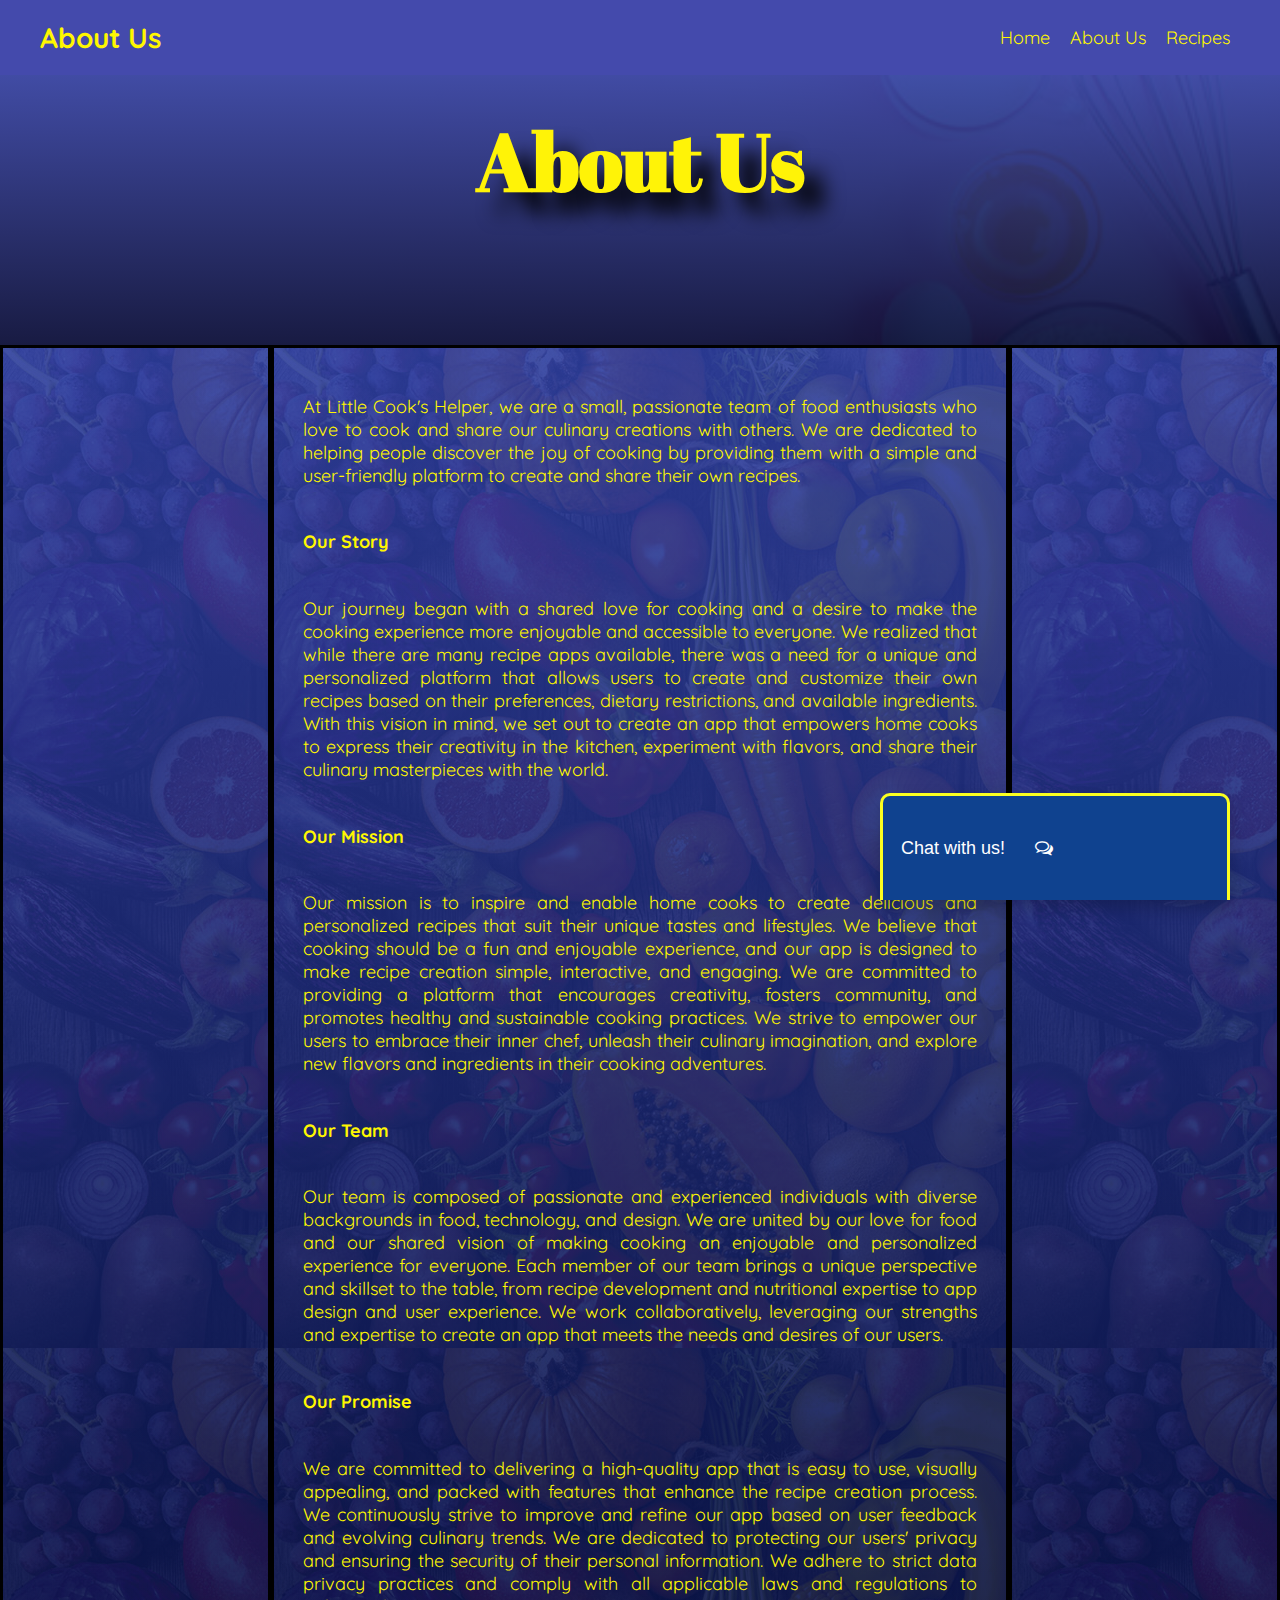
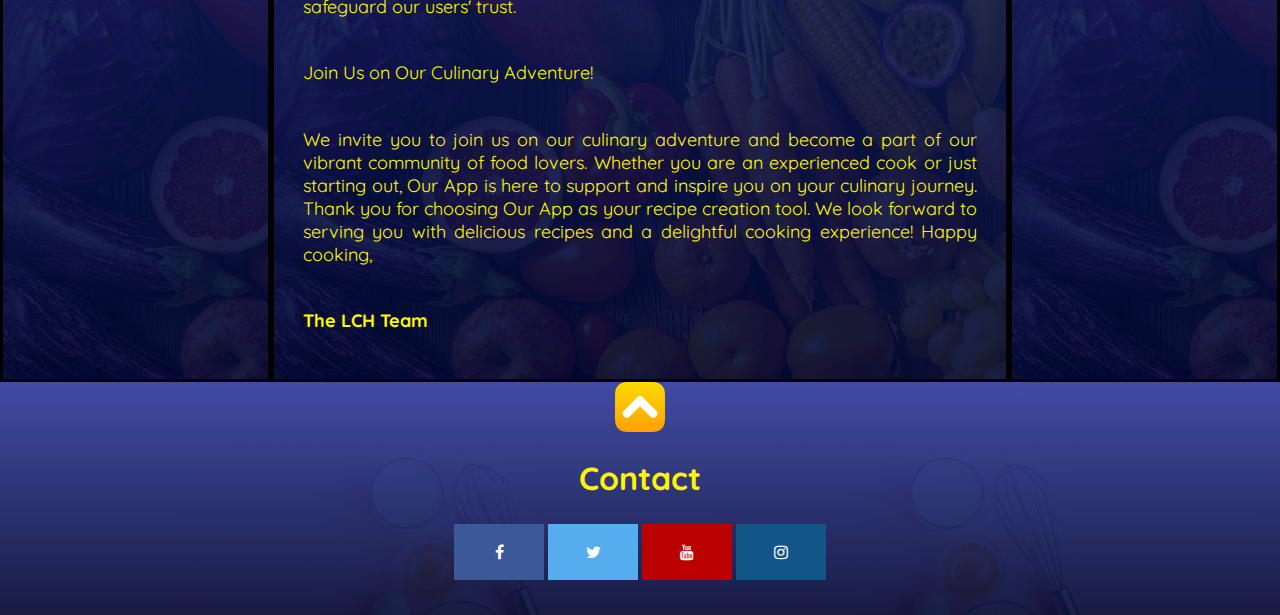
==== about_index.html @ 189da80c "Add files via upload" ====
<!DOCTYPE html>
<html lang="en">
  <head>
    <meta charset="utf-8" />
    <meta name="viewport" content="width=device-width, initial-scale=1.0" />
    <meta http-equiv="X-UA-Compatible" content="IE=edge">
    <title>Little Cook's Helper</title>
    
    <!-- Icon -->
    <link rel="icon" type="image/x-icon" href="icons/food.ico">
    <!-- Link Google Font -->
    <link rel="preconnect" href="https://fonts.googleapis.com">
    <link rel="preconnect" href="https://fonts.gstatic.com" crossorigin>
    <link href="https://fonts.googleapis.com/css2?family=Abril+Fatface&family=La+Belle+Aurore&family=Quicksand&display=swap" rel="stylesheet">
    <!-- Link Swiper's CSS -->
    <link rel="stylesheet" href="https://cdn.jsdelivr.net/npm/swiper/swiper-bundle.min.css"/>
    <!-- CSS -->
    <link rel="stylesheet" href="about_style.css" />
    <link rel="stylesheet" href="https://cdnjs.cloudflare.com/ajax/libs/font-awesome/4.7.0/css/font-awesome.min.css">
    
  </head>

  <body>

    <!--NAVBAR-->
    <nav>
      <div class="nav-container">
        <div class="logo">
          <b>About Us</b>
        </div>
        <div class="menu-icon">
          <span></span>
          <span></span>
          <span></span>
        </div>
        <ul class="menu">
          <li><a href="index.html">Home</a></li>
          <li><a href="about_index.html">About Us</a></li>
          <li><a href="recipes_index.html">Recipes</a></li>
        </ul>
      </div>
    </nav>

     <!--HEADER-->
    <section class="for-header">
        <div class="header">
            <h1><span class="dif_font">About</span> Us</h1>
        </div>
    </section>

   
    <!-- MAIN BLOCK -->
    <div class="row">
    <div class="col">
    </div>
    <div class="col1">
        <p>At Little Cook's Helper, we are a small, passionate team of food enthusiasts who love to cook and share our culinary creations with others. We are dedicated to helping people discover the joy of cooking by providing them with a simple and user-friendly platform to create and share their own recipes.</p>

<p><b>Our Story</b></p>

<p>Our journey began with a shared love for cooking and a desire to make the cooking experience more enjoyable and accessible to everyone. We realized that while there are many recipe apps available, there was a need for a unique and personalized platform that allows users to create and customize their own recipes based on their preferences, dietary restrictions, and available ingredients.

With this vision in mind, we set out to create an app that empowers home cooks to express their creativity in the kitchen, experiment with flavors, and share their culinary masterpieces with the world.</p>

<p><b>Our Mission</b></p>

<p>Our mission is to inspire and enable home cooks to create delicious and personalized recipes that suit their unique tastes and lifestyles. We believe that cooking should be a fun and enjoyable experience, and our app is designed to make recipe creation simple, interactive, and engaging.

We are committed to providing a platform that encourages creativity, fosters community, and promotes healthy and sustainable cooking practices. We strive to empower our users to embrace their inner chef, unleash their culinary imagination, and explore new flavors and ingredients in their cooking adventures.</p>

<p><b>Our Team</b></p>

<p>Our team is composed of passionate and experienced individuals with diverse backgrounds in food, technology, and design. We are united by our love for food and our shared vision of making cooking an enjoyable and personalized experience for everyone.

Each member of our team brings a unique perspective and skillset to the table, from recipe development and nutritional expertise to app design and user experience. We work collaboratively, leveraging our strengths and expertise to create an app that meets the needs and desires of our users.</p>

<p><b>Our Promise</b></p>

<p>We are committed to delivering a high-quality app that is easy to use, visually appealing, and packed with features that enhance the recipe creation process. We continuously strive to improve and refine our app based on user feedback and evolving culinary trends.

We are dedicated to protecting our users' privacy and ensuring the security of their personal information. We adhere to strict data privacy practices and comply with all applicable laws and regulations to safeguard our users' trust.
</p>
<p><b></b>Join Us on Our Culinary Adventure!</b></p>

<p>We invite you to join us on our culinary adventure and become a part of our vibrant community of food lovers. Whether you are an experienced cook or just starting out, Our App is here to support and inspire you on your culinary journey.

Thank you for choosing Our App as your recipe creation tool. We look forward to serving you with delicious recipes and a delightful cooking experience!

Happy cooking,</p>

<p><b>The LCH Team</b></p>
</div>
<div class="col">
</div>
</div>

        <!-- CHAT BAR BLOCK -->
        <section id="chat"></section>
        <div class="chat-bar-collapsible">
          
            <button id="chat-button" type="button" class="collapsible">Chat with us!
                <i id="chat-icon" style="color: #fff;" class="fa fa-fw fa-comments-o"></i>
            </button>
    
            <div class="content">
                <div class="full-chat-block">
                    <!-- Message Container -->
                    <div class="outer-container">
                        <div class="chat-container">
                            <!-- Messages -->
                            <div id="chatbox">
                                <h5 id="chat-timestamp"></h5>
                                <p id="botStarterMessage" class="botText"><span>Loading...</span></p>
                            </div>
    
                            <!-- User input box -->
                            <div class="chat-bar-input-block">
                                <div id="userInput">
                                    <input id="textInput" class="input-box" type="text" name="msg"
                                        placeholder="Tap 'Enter' to send a message">
                                    <p></p>
                                </div>
    
                                <div class="chat-bar-icons">
                                    <i id="chat-icon" style="color: crimson;" class="fa fa-fw fa-heart"
                                        onclick="heartButton()"></i>
                                    <i id="chat-icon" style="color: #333;" class="fa fa-fw fa-send"
                                        onclick="sendButton()"></i>
                                </div>
                            </div>
    
                            <div id="chat-bar-bottom">
                                <p></p>
                            </div>
    
                        </div>
                    </div>
    
                </div>
            </div>
    
        </div>
  
    <!-- FOOTER -->


    <div class="footer">

        <a href="#" class="top"><center><img src="imgs/home.png"></center></a>
        <div class="intro"><h1>Contact</h1></div>
        <div class="contact">
          <a href="https://www.facebook.com/" class="fa fa-facebook"></a>
          <a href="https://mobile.twitter.com/" class="fa fa-twitter"></a>
          <a href="https://youtu.be/pon9YhVl-Ig" class="fa fa-youtube"></a>
          <a href="https://www.instagram.com/chef_little_helper/" class="fa fa-instagram"></a>
        </div>
      </div>


  
</body>
<script src="https://ajax.googleapis.com/ajax/libs/jquery/3.4.1/jquery.min.js"></script>
<script src="scripts/responses.js"></script>
<script src="scripts/chat.js"></script>

</html>
---- about_style.css ----
* {
    scroll-behavior: smooth;
  }
  
  
  body {
    margin: 0 auto;
    padding: 0;
    width:100%;
    height: 100%;
    font-family: 'Quicksand', sans-serif, Helvetica, Arial;
    overflow-x: hidden; 
  }
  
  
  /* NAVBAR */
  
  nav {
  background-color:rgba(48, 54, 163, 0.9);
  color: #fff700;
  }
  
  
  .nav-container {
  display: flex;
  justify-content: space-between;
  align-items: center;
  max-width: 1200px;
  margin: 0 auto;
  padding: 20px;
  }
  
  .logo {
    font-size: 28px;
  }
  
  .logo a {
  font-size: 24px;
  font-weight: bold;
  text-decoration: none;
  color: #fff700;
  }
  
  .menu-icon {
  display: none;
  cursor: pointer;
  }
  
  .menu-icon span {
  display: block;
  height: 2px;
  width: 25px;
  margin-bottom: 5px;
  position: relative;
  background-color: #fff700;
  transition: transform 0.2s ease-out;
  }
  
  .menu-icon span:last-child {
  margin-bottom: 0;
  }
  
  .menu-icon.open span:nth-child(1) {
  transform: rotate(45deg) translate(5px, 5px);
  }
  
  .menu-icon.open span:nth-child(2) {
  opacity: 0;
  }
  
  .menu-icon.open span:nth-child(3) {
  transform: rotate(-45deg) translate(5px, -5px);
  }
  
  .menu {
  display: flex;
  list-style: none;
  margin: 0;
  padding: 0;
  justify-content: flex-end;
  }
  
  .menu li {
  margin: 0 10px;
  }
  
  .menu li a {
  text-decoration: none;
  color: #fff700;
  font-size: 18px;
  }
  
  @media screen and (max-width: 768px) {
  .nav-container {
    flex-direction: column;
    padding: 10px;
  }
  
  .menu-icon {
    display: block;
  }
  
  .menu {
    display: none;
    flex-direction: column;
    width: 100%;
    margin-top: 10px;
    background-color: #F2B705;
    padding: 10px;
  }
  
  .menu li {
    margin: 10px 0;
  }
  
  .menu li:first-child {
    margin-top: 0;
  }
  
  .menu-icon.open + .menu {
    display: flex;
  }
  
  
  /* Back to top icon */
  
  .back-to-top {
    position: fixed;
    right: 2rem;
    bottom: 2rem;
  }
  }
  
  
  /* nav {
    background-color: rgba(48, 54, 163, 0.9);
    height: 80px;
    width: 100%;
  }
  
  .navbar {
    display: flex;
    justify-content: space-between;
    align-items: center;
  }
  
  .navbar-links ul {
    margin: 0;
    padding: 0;
    display: flex;
  }
  
  .navbar-links li {
    list-style: none;
    font-size: 19px;
  }
  
  .navbar-links li a{
    text-decoration: none;
    color:black;
    padding: 1rem;
    display: block;
  }
  
  .navbar-links li:hover {
    background-color: rgb(87, 77, 99);
    ;
  }
  
  .toggle-button {
    position: absolute;
    top: 75rem;
    right: 1rem;
    display: none;
    flex-direction: column;
    justify-content: space-between;
    width: 30px;
    height: 21px;
  }
  
  .toggle-button .bar {
    height: 3px;
    width: 100%;
    background-color: white;
    border-radius: 10px;
  }
  
  @media (max-width: 400px) {
    .toggle-button {
        display: flex;
    }
  
    .navbar-links {
        display: none;
        width: 100%;
    }
  
    .navbar {
        flex-direction: column;
        align-items: flex-start;
    }
  
    .navbar-links ul {
        width: 100%;
        flex-direction: column;;
    }
  
    .navbar-links li {
        text-align: center;
    }
  
    .navbar-links li a {
        padding: .5rem 1rem;
    }
    
    .navbar-links.active {
        display: flex;
  
    }
  } 
  
  /* NAVBAR END */
  
  .for-header{
    position: relative;
    width: 100%;
    height: 30vh;
    display: flex;
    justify-content: center;
    align-items: center;
    background-image: linear-gradient(rgba(45, 62, 159, 0.9),rgba(0,8,51,0.9)),url(imgs/background2.jpg);
    background-position: center;
    background-size: cover;
    overflow: hidden;
  
  }
  
  .header {
    max-width: 900px;
    text-align: center;
  }
  
  /* .dif_font {
    font-family:'La Belle Aurore', cursive;
    display: block;
    color: #ACE1AF;
  } */
  
  .header h1 {
    color: rgb(255, 243, 7);
    text-align: center;
    margin: 0;
    padding-bottom: 100px;
    font-size: 5rem;
    font-family: 'Abril Fatface', cursive;
    text-shadow: 20px 20px 20px black;
  }
  
  /* SLIDER */
  
  section .categories{
    height: 100vh;
    display: flex;
    justify-content: center;
    align-items: center;
    box-sizing: border-box
  }
  
  .container{
    width: 100%;
    height: 240px;
    margin: -120px 0;
    padding-bottom: 120px;
  }
  
  .slider{
    margin: 0 20px;
    padding: 0 10px;
    height: 100%;
    overflow: hidden;
    position: relative;
  }
  
  .slider .imgs-items{
    height: 93%;
    margin: 0;
  
  }
  
  .slider .imgs-items .image{
    height: 100%;
  }
  
  .slider .imgs-items .image img{
    height: 100%;
    margin: 0 -10px;
    display: block;
    width: 100%;
    object-fit: cover;
    border-radius: 50%;
    border: 0.5rem solid black;
  }
  
  .arrowButton{
    position: absolute;
    top: 50%;
    color: black;
    width: 50px;
    height: 50px;
    border-radius: 50%;
    background-color: rgb(255, 243, 7);
    padding: 10px;
    z-index: 1;
  }
  
  .arrowButton.left{
    left: 0;
  }
  
  .arrowButton.right{
    right: 0;
  }
  
  .arrowButton::after{
    font-size: 20px;
  }
  
  @media only screen and (max-width:900px){
    .slider{
        margin: 0 20px;
    }
    .header h1 {
      font-size: 3.7rem;
    }
  }
  
  /* CENTRAL BLOCK */

p {
    text-decoration: none;
    color: #fff700;
    font-size: 18px;
    text-align: justify;
    padding:1vw
    }     


.row {
    display: flex; /* equal height of the children */
  }
  
  .col {
    flex: 1; /* additionally, equal width */
    
    padding: 1em;
    border: solid;
    background-image: linear-gradient(rgba(45, 62, 159, 0.9),rgba(0,8,51,0.9)),url(imgs/background_about.jpg);
    overflow-wrap: break-word;
  }
  .col1 {
    flex: 3; /* additionally, equal width */
    
    padding: 1em;
    border: solid;
    background-image: linear-gradient(rgba(45, 62, 159, 0.9),rgba(0,8,51,0.9)),url(imgs/background_about.jpg);
    overflow-wrap: break-word;
  }
  
  /* FOOTER */
  
  .footer {
    background-image: linear-gradient(rgba(45, 62, 159, 0.9),rgba(0,8,51,0.9)),url(imgs/background2.jpg);
    color:rgb(255, 243, 7);

   

  }
  
  .intro {

    justify-content: center;
    align-items: center;
    text-align: center;
  }
  
  .contact {
    padding-bottom: 30px;
    display:flex;
    justify-content:center;
    align-items: center;
  }
  
  .fa {
    padding: 20px;
    font-size: 30px;
    width: 50px;
    text-align: center;
    text-decoration: none;
    margin: 5px 2px;
  }
  .fa:hover {
    opacity: 0.7;
  }
  
  .fa-facebook {
  background: #3B5998;
  color: white;
  }
  
  .fa-twitter {
  background: #55ACEE;
  color: white;
  }
  
  .fa-youtube {
  background: #bb0000;
  color: white;
  }
  
  .fa-instagram {
  background: #125688;
  color: white;
  }
  
  
  /* CHAT */
  
  .chat-bar-collapsible {
      position: fixed;
      bottom: 0;
      right: 50px;
      box-shadow: 0 8px 16px 0 rgba(0, 0, 0, 0.2);
      z-index: 1;
  }
  
  
  .collapsible {
      background-color: rgb(15, 66, 143);
      color: white;
      cursor: pointer;
      padding: 18px;
      width: 350px;
      text-align: left;
      outline: none;
      font-size: 18px;
      border-radius: 10px 10px 0px 0px;
      border: 3px solid rgb(251, 255, 31);
      border-bottom: none;
  }
  
  .content {
      max-height: 0;
      overflow: hidden;
      transition: max-height 0.2s ease-out;
      background-color: #f1f1f1;
  }
  
  .full-chat-block {
      width: 350px;
      background: white;
      text-align: center;
      overflow: auto;
      scrollbar-width: none;
      height: max-content;
      transition: max-height 0.2s ease-out;
  }
  
  .outer-container {
      min-height: 500px;
      bottom: 0%;
      position: relative;
  }
  
  .chat-container {
      max-height: 500px;
      width: 100%;
      position: absolute;
      bottom: 0;
      left: 0;
      scroll-behavior: smooth;
      hyphens: auto;
  }
  
  .chat-container::-webkit-scrollbar {
      display: none;
  }
  
  .chat-bar-input-block {
      display: flex;
      float: left;
      box-sizing: border-box;
      justify-content: space-between;
      width: 100%;
      align-items: center;
      background-color: rgb(235, 235, 235);
      border-radius: 10px 10px 0px 0px;
      padding: 10px 0px 10px 10px;
  }
  
  .chat-bar-icons {
      display: flex;
      justify-content: space-evenly;
      box-sizing: border-box;
      width: 25%;
      float: right;
      font-size: 20px;
  }
  
  #chat-icon:hover {
      opacity: .7;
  }
  
  /* Chat bubbles */
  
  #userInput {
      width: 75%;
  
  }
  
  .input-box {
      float: left;
      border: none;
      box-sizing: border-box;
      width: 100%;
      border-radius: 10px;
      padding: 10px;
      font-size: 16px;
      color: #000;
      background-color: white;
      outline: none;
  }
  
  .userText {
      color: white;
      font-family: Helvetica;
      font-size: 16px;
      font-weight: normal;
      text-align: right;
      clear: both;
  }
  
  .userText span {
      line-height: 1.5em;
      display: inline-block;
      background: #5ca6fa;
      padding: 10px;
      border-radius: 8px;
      border-bottom-right-radius: 2px;
      max-width: 80%;
      margin-right: 10px;
      animation: floatup .5s forwards;
  }
  
  .botText {
      color: #000;
      font-family: Helvetica;
      font-weight: normal;
      font-size: 16px;
      text-align: left;
  }
  
  .botText span {
      line-height: 1.5em;
      display: inline-block;
      background: #e0e0e0;
      padding: 10px;
      border-radius: 8px;
      border-bottom-left-radius: 2px;
      max-width: 80%;
      margin-left: 10px;
      animation: floatup .5s forwards
  }
  
  @keyframes floatup {
      from {
          transform: translateY(14px);
          opacity: .0;
      }
      to {
          transform: translateY(0px);
          opacity: 1;
      }
  }
  
  @media screen and (max-width:600px) {
      .full-chat-block {
          width: 100%;
          border-radius: 0px;
      }
      .chat-bar-collapsible {
          position: fixed;
          bottom: 0;
          right: 0;
          width: 100%;
      }
      .collapsible {
          width: 100%;
          border: 0px;
          border-top: 3px solid white;
          border-radius: 0px;
      }
  }

  @media screen and (max-width:600px) {
    .col1 {
        flex: 100; /* additionally, equal width */
        
        padding: 1em;
        border: solid;
        background-image: linear-gradient(rgba(45, 62, 159, 0.9),rgba(0,8,51,0.9)),url(imgs/background_about.jpg);
        overflow-wrap: break-word;
      }
  }
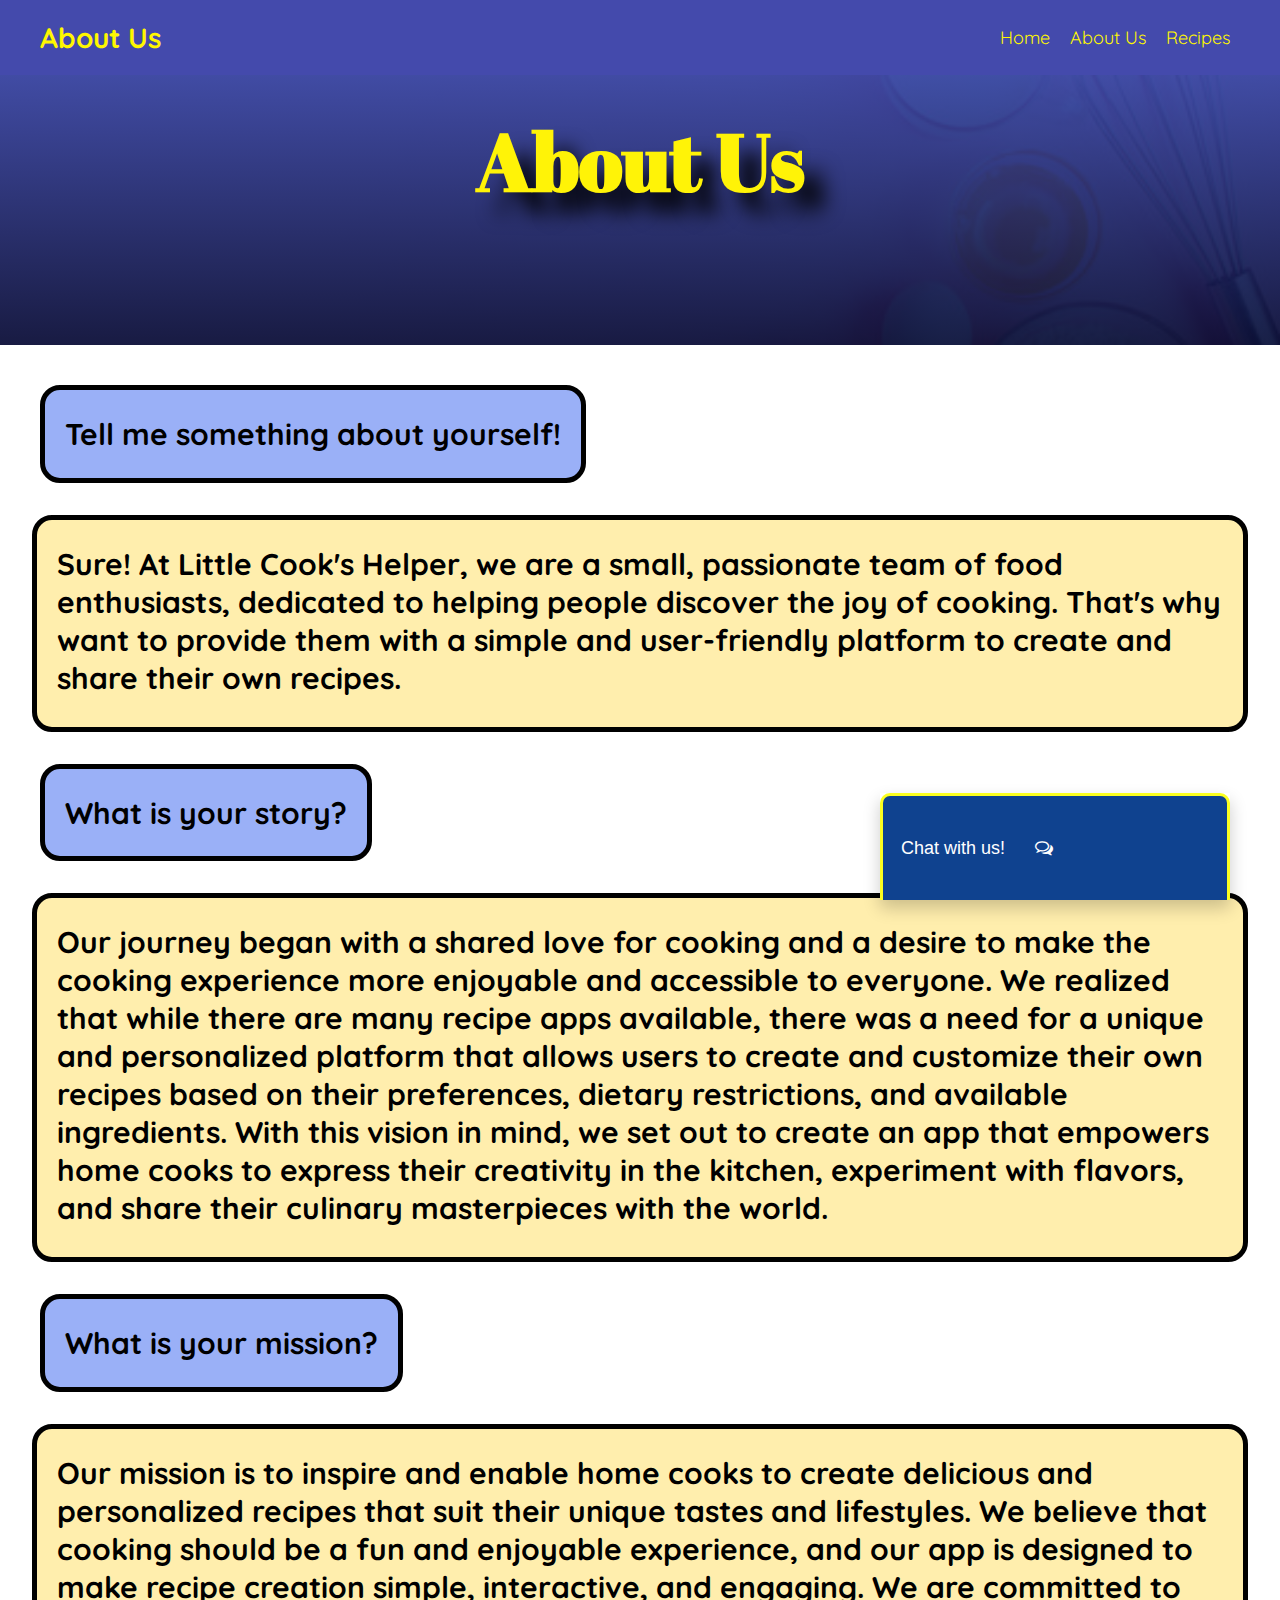
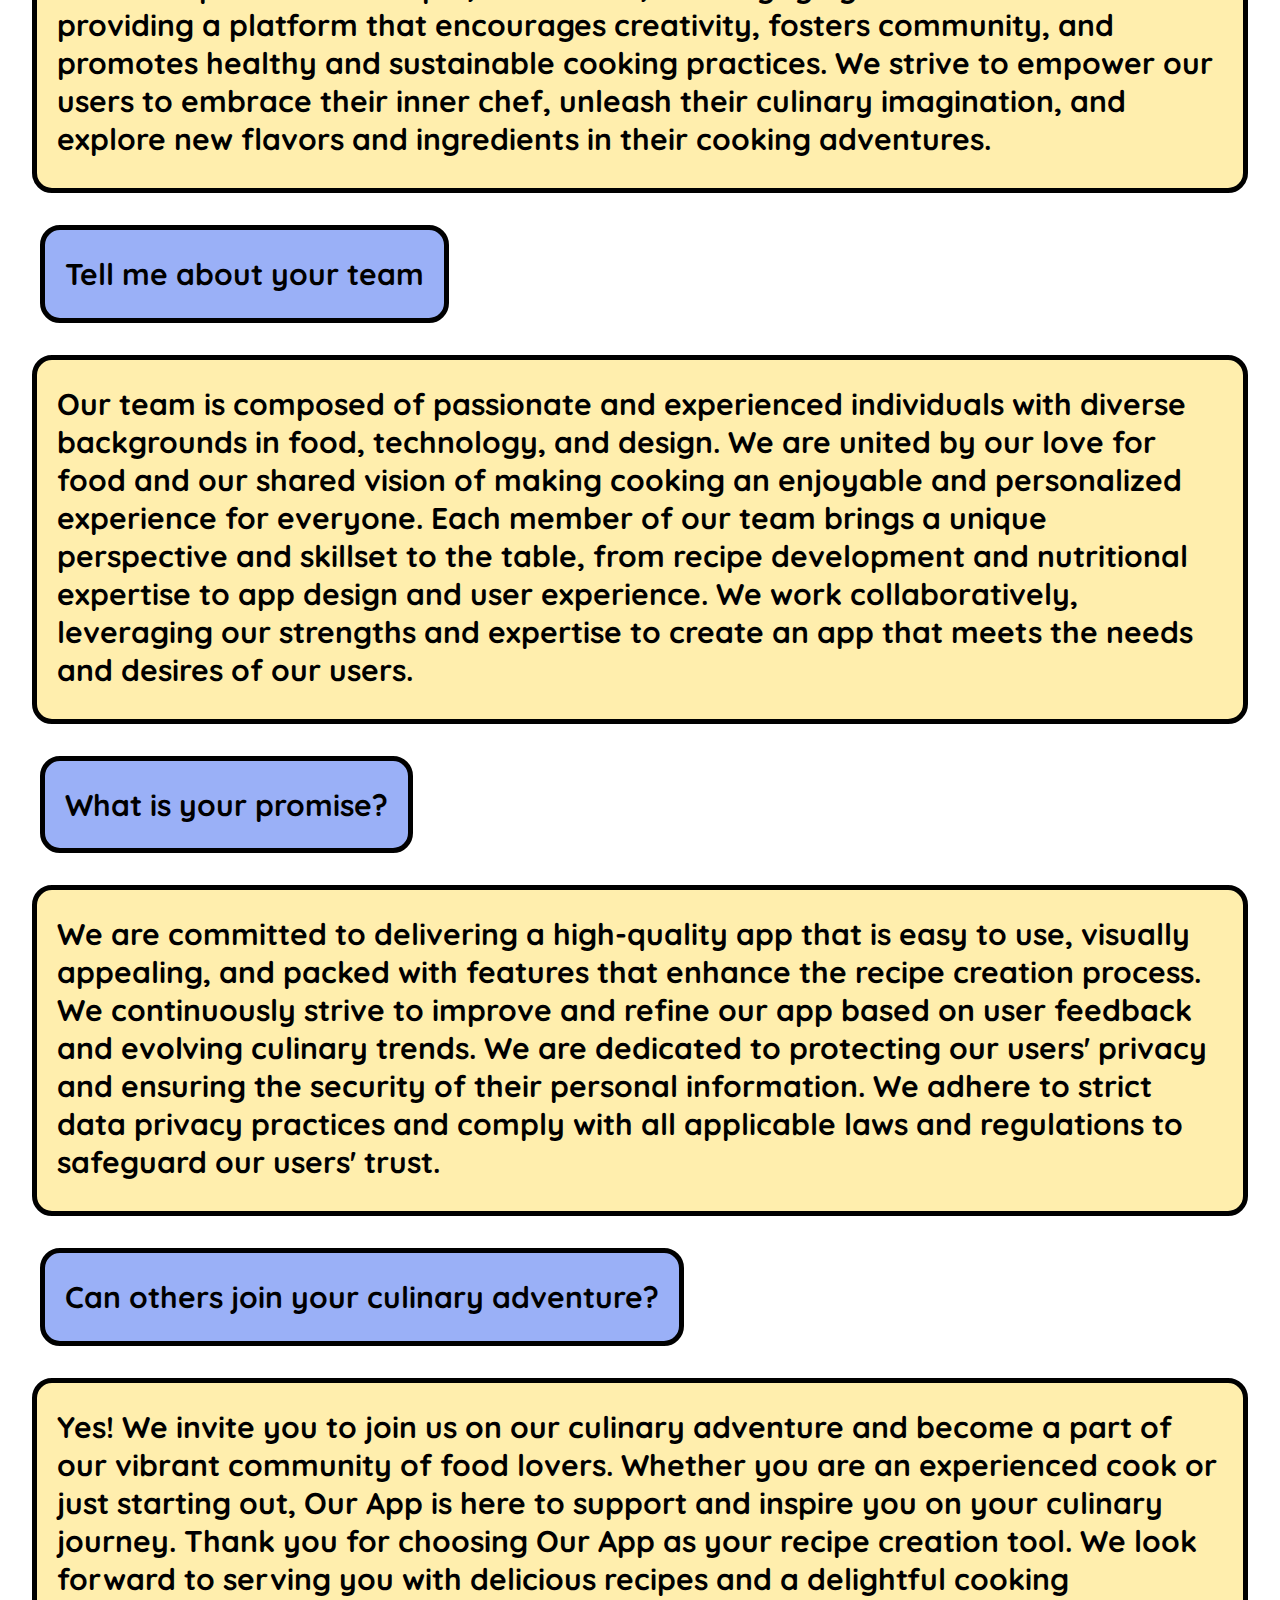
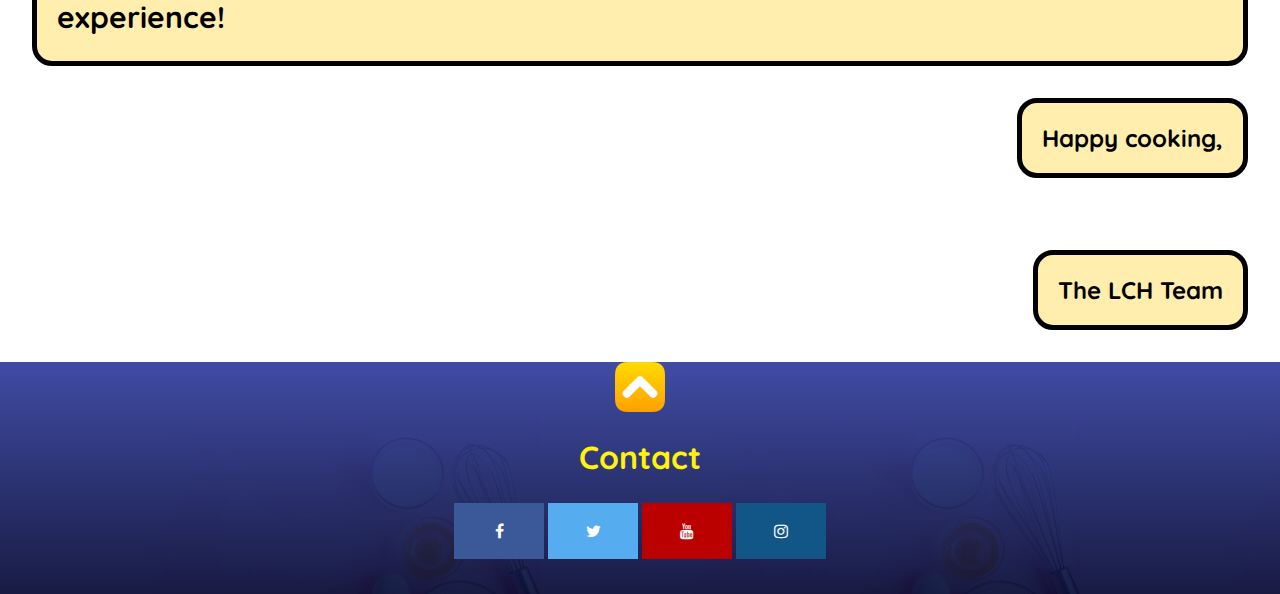
==== commit 2ceea663: "Upgrading about us section" ====
--- a/about_index.html
+++ b/about_index.html
@@ -50,49 +50,96 @@
 
    
     <!-- MAIN BLOCK -->
-    <div class="row">
-    <div class="col">
-    </div>
-    <div class="col1">
-        <p>At Little Cook's Helper, we are a small, passionate team of food enthusiasts who love to cook and share our culinary creations with others. We are dedicated to helping people discover the joy of cooking by providing them with a simple and user-friendly platform to create and share their own recipes.</p>
-
-<p><b>Our Story</b></p>
-
-<p>Our journey began with a shared love for cooking and a desire to make the cooking experience more enjoyable and accessible to everyone. We realized that while there are many recipe apps available, there was a need for a unique and personalized platform that allows users to create and customize their own recipes based on their preferences, dietary restrictions, and available ingredients.
-
-With this vision in mind, we set out to create an app that empowers home cooks to express their creativity in the kitchen, experiment with flavors, and share their culinary masterpieces with the world.</p>
-
-<p><b>Our Mission</b></p>
-
-<p>Our mission is to inspire and enable home cooks to create delicious and personalized recipes that suit their unique tastes and lifestyles. We believe that cooking should be a fun and enjoyable experience, and our app is designed to make recipe creation simple, interactive, and engaging.
-
-We are committed to providing a platform that encourages creativity, fosters community, and promotes healthy and sustainable cooking practices. We strive to empower our users to embrace their inner chef, unleash their culinary imagination, and explore new flavors and ingredients in their cooking adventures.</p>
-
-<p><b>Our Team</b></p>
-
-<p>Our team is composed of passionate and experienced individuals with diverse backgrounds in food, technology, and design. We are united by our love for food and our shared vision of making cooking an enjoyable and personalized experience for everyone.
-
-Each member of our team brings a unique perspective and skillset to the table, from recipe development and nutritional expertise to app design and user experience. We work collaboratively, leveraging our strengths and expertise to create an app that meets the needs and desires of our users.</p>
-
-<p><b>Our Promise</b></p>
-
-<p>We are committed to delivering a high-quality app that is easy to use, visually appealing, and packed with features that enhance the recipe creation process. We continuously strive to improve and refine our app based on user feedback and evolving culinary trends.
-
-We are dedicated to protecting our users' privacy and ensuring the security of their personal information. We adhere to strict data privacy practices and comply with all applicable laws and regulations to safeguard our users' trust.
-</p>
-<p><b></b>Join Us on Our Culinary Adventure!</b></p>
-
-<p>We invite you to join us on our culinary adventure and become a part of our vibrant community of food lovers. Whether you are an experienced cook or just starting out, Our App is here to support and inspire you on your culinary journey.
-
-Thank you for choosing Our App as your recipe creation tool. We look forward to serving you with delicious recipes and a delightful cooking experience!
-
-Happy cooking,</p>
-
-<p><b>The LCH Team</b></p>
-</div>
-<div class="col">
-</div>
-</div>
+
+    <div class="message_box1">
+      <div class="message_box_left">
+        <h2>Tell me something about yourself!</h2>
+      </div>
+    </div>
+    <div class="message_box2">
+      <div class="message_box_right">
+        <h2>Sure! At Little Cook's Helper, we are a small, passionate team of food enthusiasts, dedicated to helping people discover the joy of cooking. That's why want to provide them with a simple and user-friendly platform to create and share their own recipes.</p>
+        </h2>
+      </div>
+    </div>
+    <div class="message_box1">
+      <div class="message_box_left">
+        <h2>What is your story?</h2>
+      </div>
+    </div>
+    <div class="message_box2">
+      <div class="message_box_right">
+        <h2>Our journey began with a shared love for cooking and a desire to make the cooking experience more enjoyable and accessible to everyone. We realized that while there are many recipe apps available, there was a need for a unique and personalized platform that allows users to create and customize their own recipes based on their preferences, dietary restrictions, and available ingredients.
+
+          With this vision in mind, we set out to create an app that empowers home cooks to express their creativity in the kitchen, experiment with flavors, and share their culinary masterpieces with the world.</p>
+          </p>
+        </h2>
+      </div>
+    </div>
+    <div class="message_box1">
+      <div class="message_box_left">
+        <h2>What is your mission?</h2>
+      </div>
+    </div>
+    <div class="message_box2">
+      <div class="message_box_right">
+        <h2>Our mission is to inspire and enable home cooks to create delicious and personalized recipes that suit their unique tastes and lifestyles. We believe that cooking should be a fun and enjoyable experience, and our app is designed to make recipe creation simple, interactive, and engaging.
+
+          We are committed to providing a platform that encourages creativity, fosters community, and promotes healthy and sustainable cooking practices. We strive to empower our users to embrace their inner chef, unleash their culinary imagination, and explore new flavors and ingredients in their cooking adventures.</p>
+        </h2>
+      </div>
+    </div>
+    <div class="message_box1">
+      <div class="message_box_left">
+        <h2>Tell me about your team</h2>
+      </div>
+    </div>
+    <div class="message_box2">
+      <div class="message_box_right">
+        <h2>Our team is composed of passionate and experienced individuals with diverse backgrounds in food, technology, and design. We are united by our love for food and our shared vision of making cooking an enjoyable and personalized experience for everyone.
+
+          Each member of our team brings a unique perspective and skillset to the table, from recipe development and nutritional expertise to app design and user experience. We work collaboratively, leveraging our strengths and expertise to create an app that meets the needs and desires of our users.</p>
+          </p>
+        </h2>
+      </div>
+    </div>
+    <div class="message_box1">
+      <div class="message_box_left">
+        <h2>What is your promise?</h2>
+      </div>
+    </div>
+    <div class="message_box2">
+      <div class="message_box_right">
+        <h2>We are committed to delivering a high-quality app that is easy to use, visually appealing, and packed with features that enhance the recipe creation process. We continuously strive to improve and refine our app based on user feedback and evolving culinary trends.
+
+          We are dedicated to protecting our users' privacy and ensuring the security of their personal information. We adhere to strict data privacy practices and comply with all applicable laws and regulations to safeguard our users' trust.</p>
+        </h2>
+      </div>
+    </div>
+    <div class="message_box1">
+      <div class="message_box_left">
+        <h2>Can others join your culinary adventure?</h2>
+      </div>
+    </div>
+    <div class="message_box2">
+      <div class="message_box_right">
+        <h2>Yes! We invite you to join us on our culinary adventure and become a part of our vibrant community of food lovers. Whether you are an experienced cook or just starting out, Our App is here to support and inspire you on your culinary journey.
+
+          Thank you for choosing Our App as your recipe creation tool. We look forward to serving you with delicious recipes and a delightful cooking experience!
+        </h2>
+      </div>
+    </div>
+    <div class="message_box2">
+      <div class="message_box_right2">
+        <h2>Happy cooking,</h2>
+      </div>
+    </div>
+    <div class="message_box2">
+      <div class="message_box_right2">
+        <h2>The LCH Team</h2>
+      </div>
+    </div>
+
 
         <!-- CHAT BAR BLOCK -->
         <section id="chat"></section>
@@ -163,4 +210,4 @@
 <script src="scripts/responses.js"></script>
 <script src="scripts/chat.js"></script>
 
-</html>+</html>
--- a/about_style.css
+++ b/about_style.css
@@ -336,35 +336,54 @@
   
   /* CENTRAL BLOCK */
 
-p {
-    text-decoration: none;
-    color: #fff700;
-    font-size: 18px;
-    text-align: justify;
-    padding:1vw
-    }     
+  .message_box1 {
+    display: flex;
+  }
+  .message_box2 {
+    display: flex;
+    flex-direction: row-reverse;
+    padding: 0;
+    margin: -8px;
+  }
 
+  
+  .message_box_left {
+    border: 0.35rem solid black;
+    border-radius: 20px; 
+    background: #9ab0f7;
+    margin: 40px;
+    padding: 0 20px 0 20px;
+    justify-content: flex-start;
+  }
+  
+  .message_box_left h2 {
+    font-size: 30px;
+    font-family: 'Quicksand', sans-serif;
+  }
+  
+  .message_box_right {
+    border: 0.35rem solid black;
+    border-radius: 20px; 
+    background: #ffeead;
+    margin: 0 40px 0 40px;
+    padding: 0 20px 0 20px;
+    justify-content: flex-end;
+  }
 
-.row {
-    display: flex; /* equal height of the children */
-  }
-  
-  .col {
-    flex: 1; /* additionally, equal width */
-    
-    padding: 1em;
-    border: solid;
-    background-image: linear-gradient(rgba(45, 62, 159, 0.9),rgba(0,8,51,0.9)),url(imgs/background_about.jpg);
-    overflow-wrap: break-word;
-  }
-  .col1 {
-    flex: 3; /* additionally, equal width */
-    
-    padding: 1em;
-    border: solid;
-    background-image: linear-gradient(rgba(45, 62, 159, 0.9),rgba(0,8,51,0.9)),url(imgs/background_about.jpg);
-    overflow-wrap: break-word;
-  }
+  .message_box_right2 {
+    border: 0.35rem solid black;
+    border-radius: 20px; 
+    background: #ffeead;
+    margin: 40px;
+    padding: 0 20px 0 20px;
+    justify-content: flex-end;
+  }
+  
+  .message_box_right h2 {
+    font-size: 30px;
+    font-family: 'Quicksand', sans-serif;
+  }
+  
   
   /* FOOTER */
   
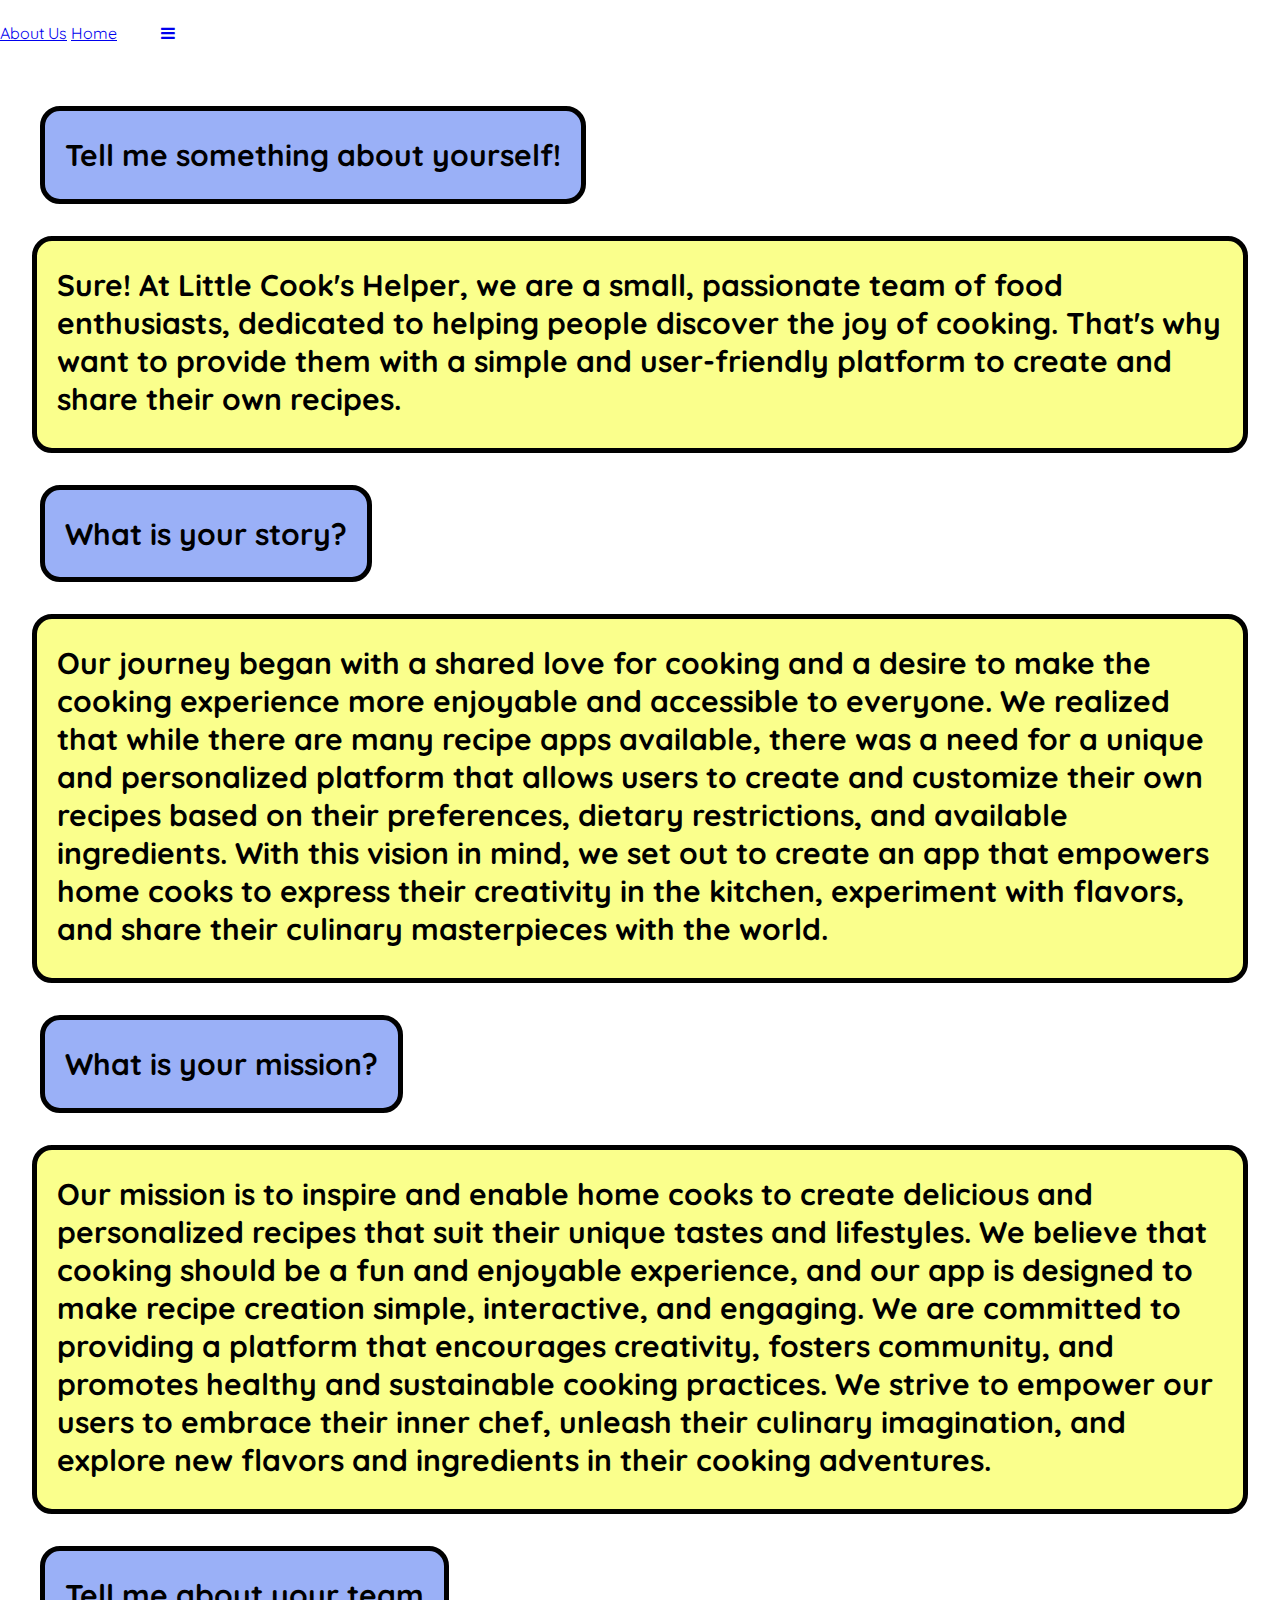
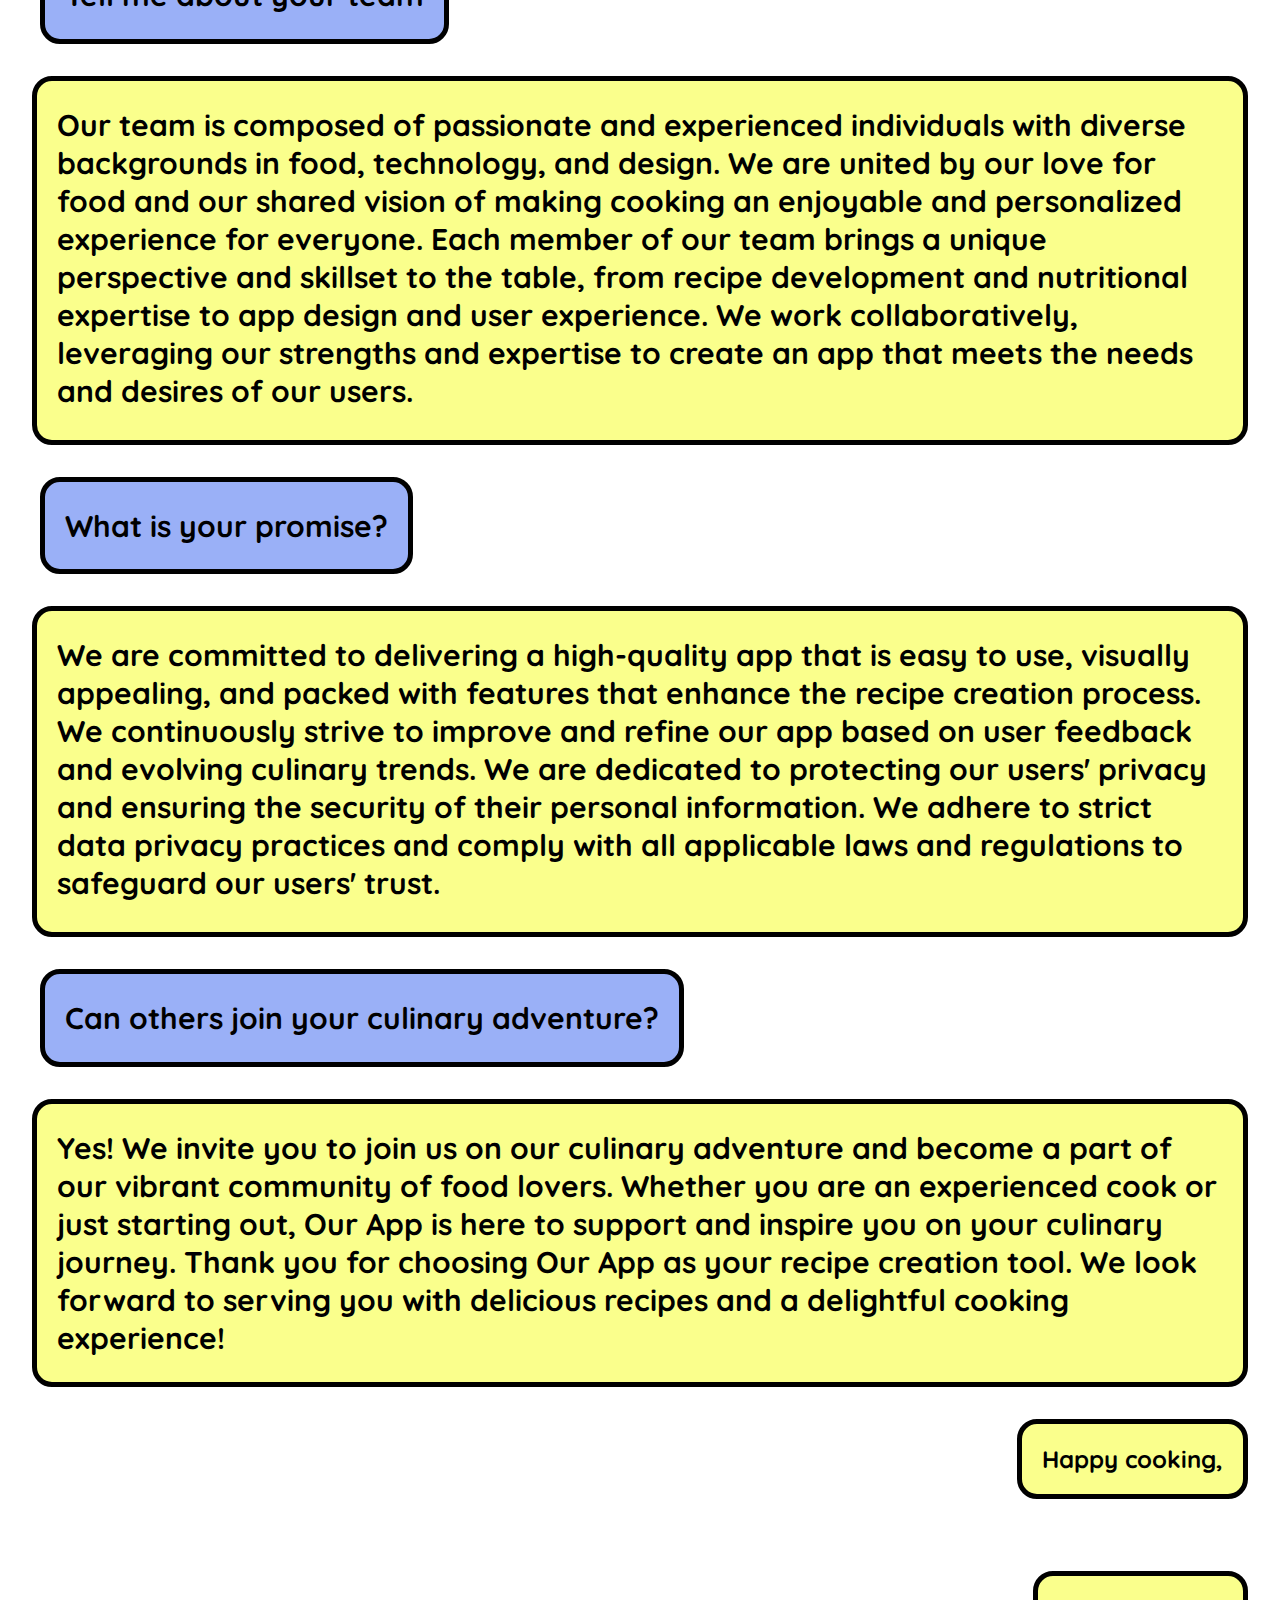
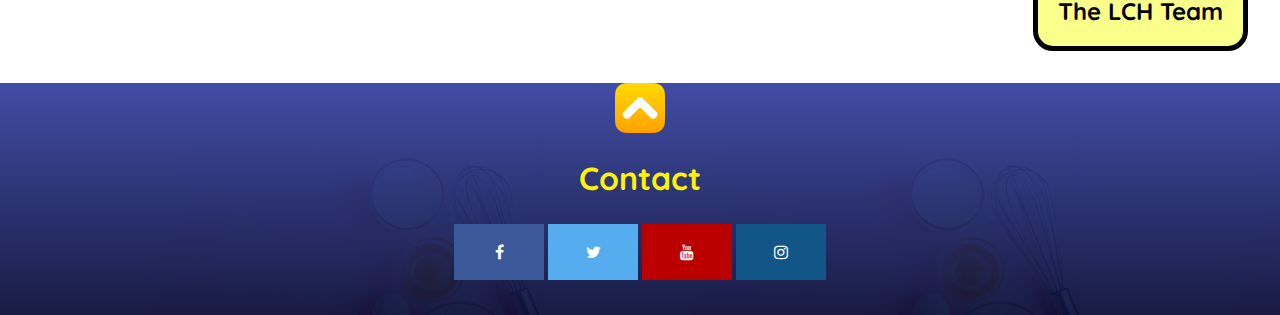
==== commit 8f11dd38: "Update about_index.html" ====
--- a/about_index.html
+++ b/about_index.html
@@ -22,31 +22,26 @@
 
   <body>
 
-    <!--NAVBAR-->
-    <nav>
-      <div class="nav-container">
-        <div class="logo">
-          <b>About Us</b>
-        </div>
-        <div class="menu-icon">
-          <span></span>
-          <span></span>
-          <span></span>
-        </div>
-        <ul class="menu">
-          <li><a href="index.html">Home</a></li>
-          <li><a href="about_index.html">About Us</a></li>
-          <li><a href="recipes_index.html">Recipes</a></li>
-        </ul>
-      </div>
-    </nav>
+    <div class="topnav" id="myTopnav">
+      <a href="about_index.html">About Us</a>
+      <a href="index.html">Home</a>
+      <a href="javascript:void(0);" class="icon" onclick="navBar()">
+        <i class="fa fa-bars"></i>
+      </a>
+    </div>
 
-     <!--HEADER-->
-    <section class="for-header">
-        <div class="header">
-            <h1><span class="dif_font">About</span> Us</h1>
-        </div>
-    </section>
+
+<!-- navbar script -->
+<script>
+  function navBar() {
+    var x = document.getElementById("myTopnav");
+    if (x.className === "topnav") {
+      x.className += " responsive";
+    } else {
+      x.className = "topnav";
+    }
+  }
+  </script>
 
    
     <!-- MAIN BLOCK -->
@@ -141,53 +136,7 @@
     </div>
 
 
-        <!-- CHAT BAR BLOCK -->
-        <section id="chat"></section>
-        <div class="chat-bar-collapsible">
-          
-            <button id="chat-button" type="button" class="collapsible">Chat with us!
-                <i id="chat-icon" style="color: #fff;" class="fa fa-fw fa-comments-o"></i>
-            </button>
-    
-            <div class="content">
-                <div class="full-chat-block">
-                    <!-- Message Container -->
-                    <div class="outer-container">
-                        <div class="chat-container">
-                            <!-- Messages -->
-                            <div id="chatbox">
-                                <h5 id="chat-timestamp"></h5>
-                                <p id="botStarterMessage" class="botText"><span>Loading...</span></p>
-                            </div>
-    
-                            <!-- User input box -->
-                            <div class="chat-bar-input-block">
-                                <div id="userInput">
-                                    <input id="textInput" class="input-box" type="text" name="msg"
-                                        placeholder="Tap 'Enter' to send a message">
-                                    <p></p>
-                                </div>
-    
-                                <div class="chat-bar-icons">
-                                    <i id="chat-icon" style="color: crimson;" class="fa fa-fw fa-heart"
-                                        onclick="heartButton()"></i>
-                                    <i id="chat-icon" style="color: #333;" class="fa fa-fw fa-send"
-                                        onclick="sendButton()"></i>
-                                </div>
-                            </div>
-    
-                            <div id="chat-bar-bottom">
-                                <p></p>
-                            </div>
-    
-                        </div>
-                    </div>
-    
-                </div>
-            </div>
-    
-        </div>
-  
+        
     <!-- FOOTER -->
 
 
--- a/about_style.css
+++ b/about_style.css
@@ -364,7 +364,7 @@
   .message_box_right {
     border: 0.35rem solid black;
     border-radius: 20px; 
-    background: #ffeead;
+    background: rgba(249, 255, 128, 0.9);
     margin: 0 40px 0 40px;
     padding: 0 20px 0 20px;
     justify-content: flex-end;
@@ -373,7 +373,7 @@
   .message_box_right2 {
     border: 0.35rem solid black;
     border-radius: 20px; 
-    background: #ffeead;
+    background: rgba(249, 255, 128, 0.9);
     margin: 40px;
     padding: 0 20px 0 20px;
     justify-content: flex-end;
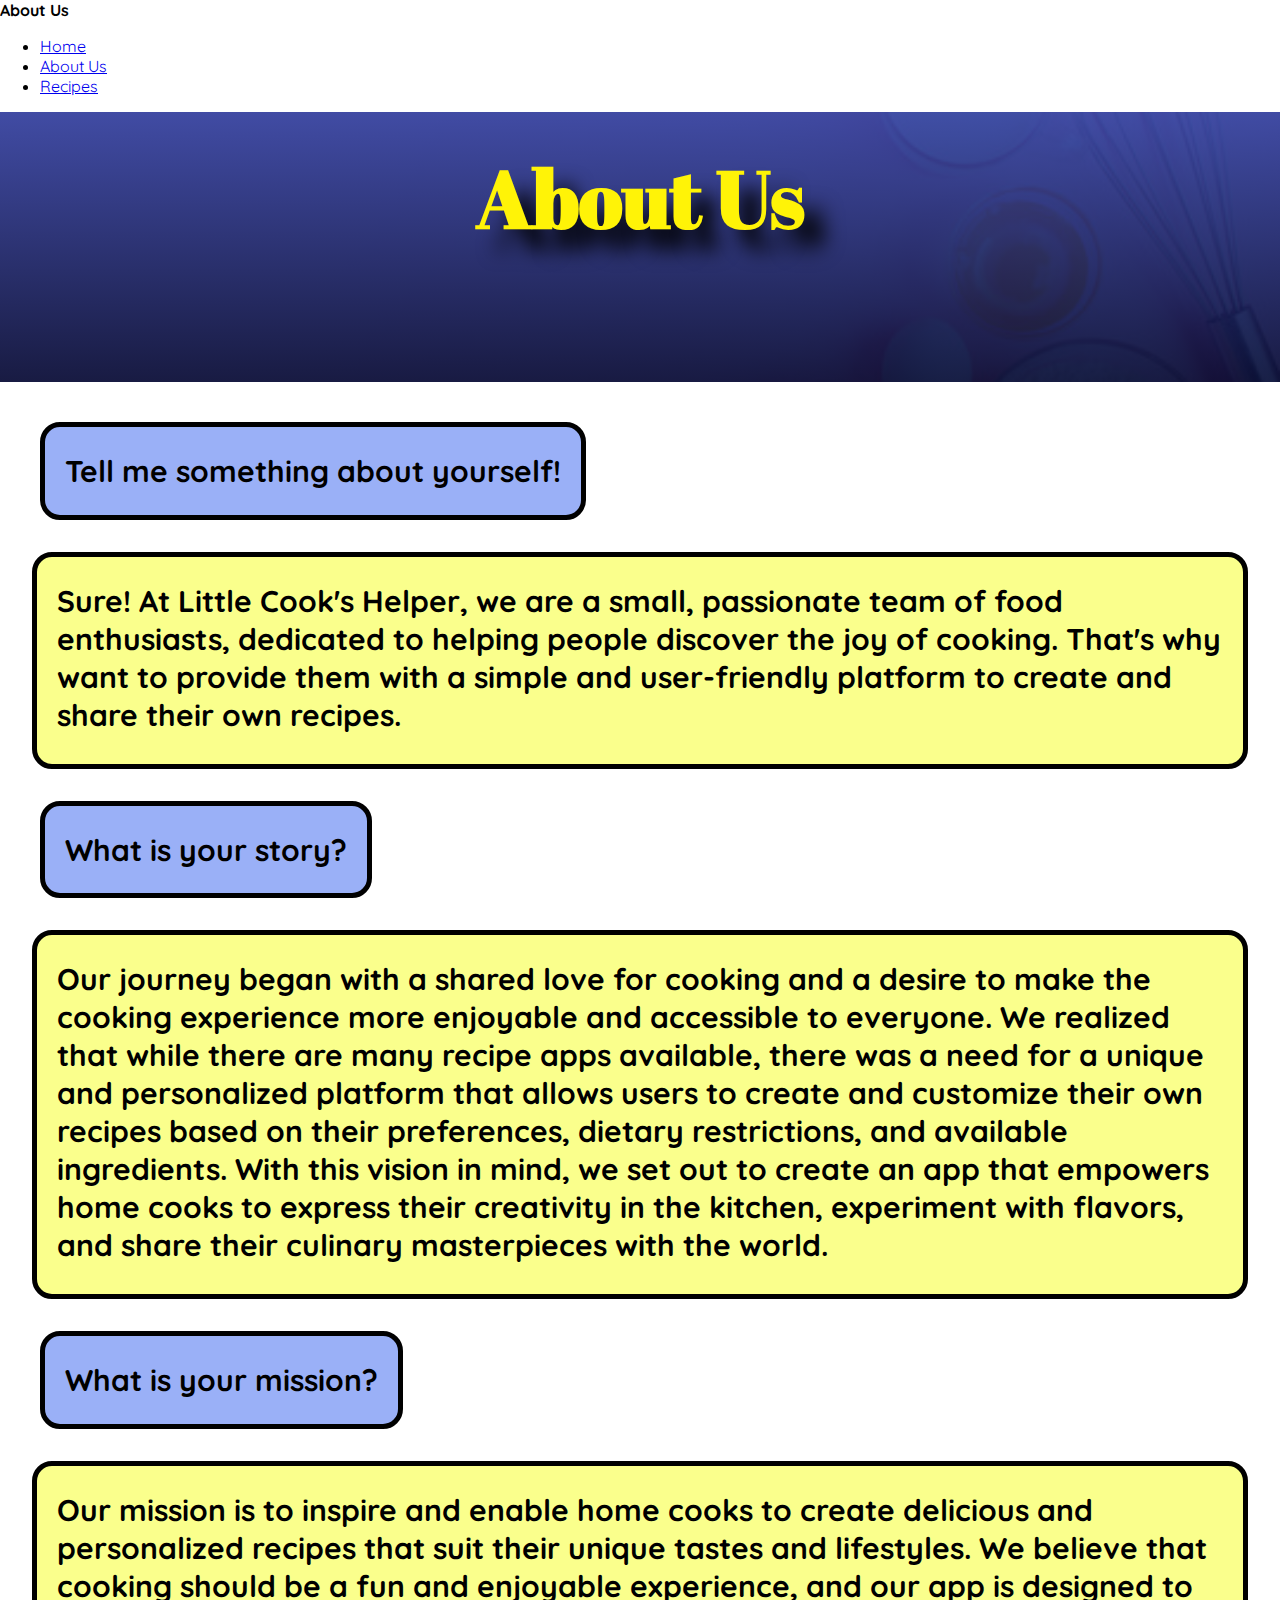
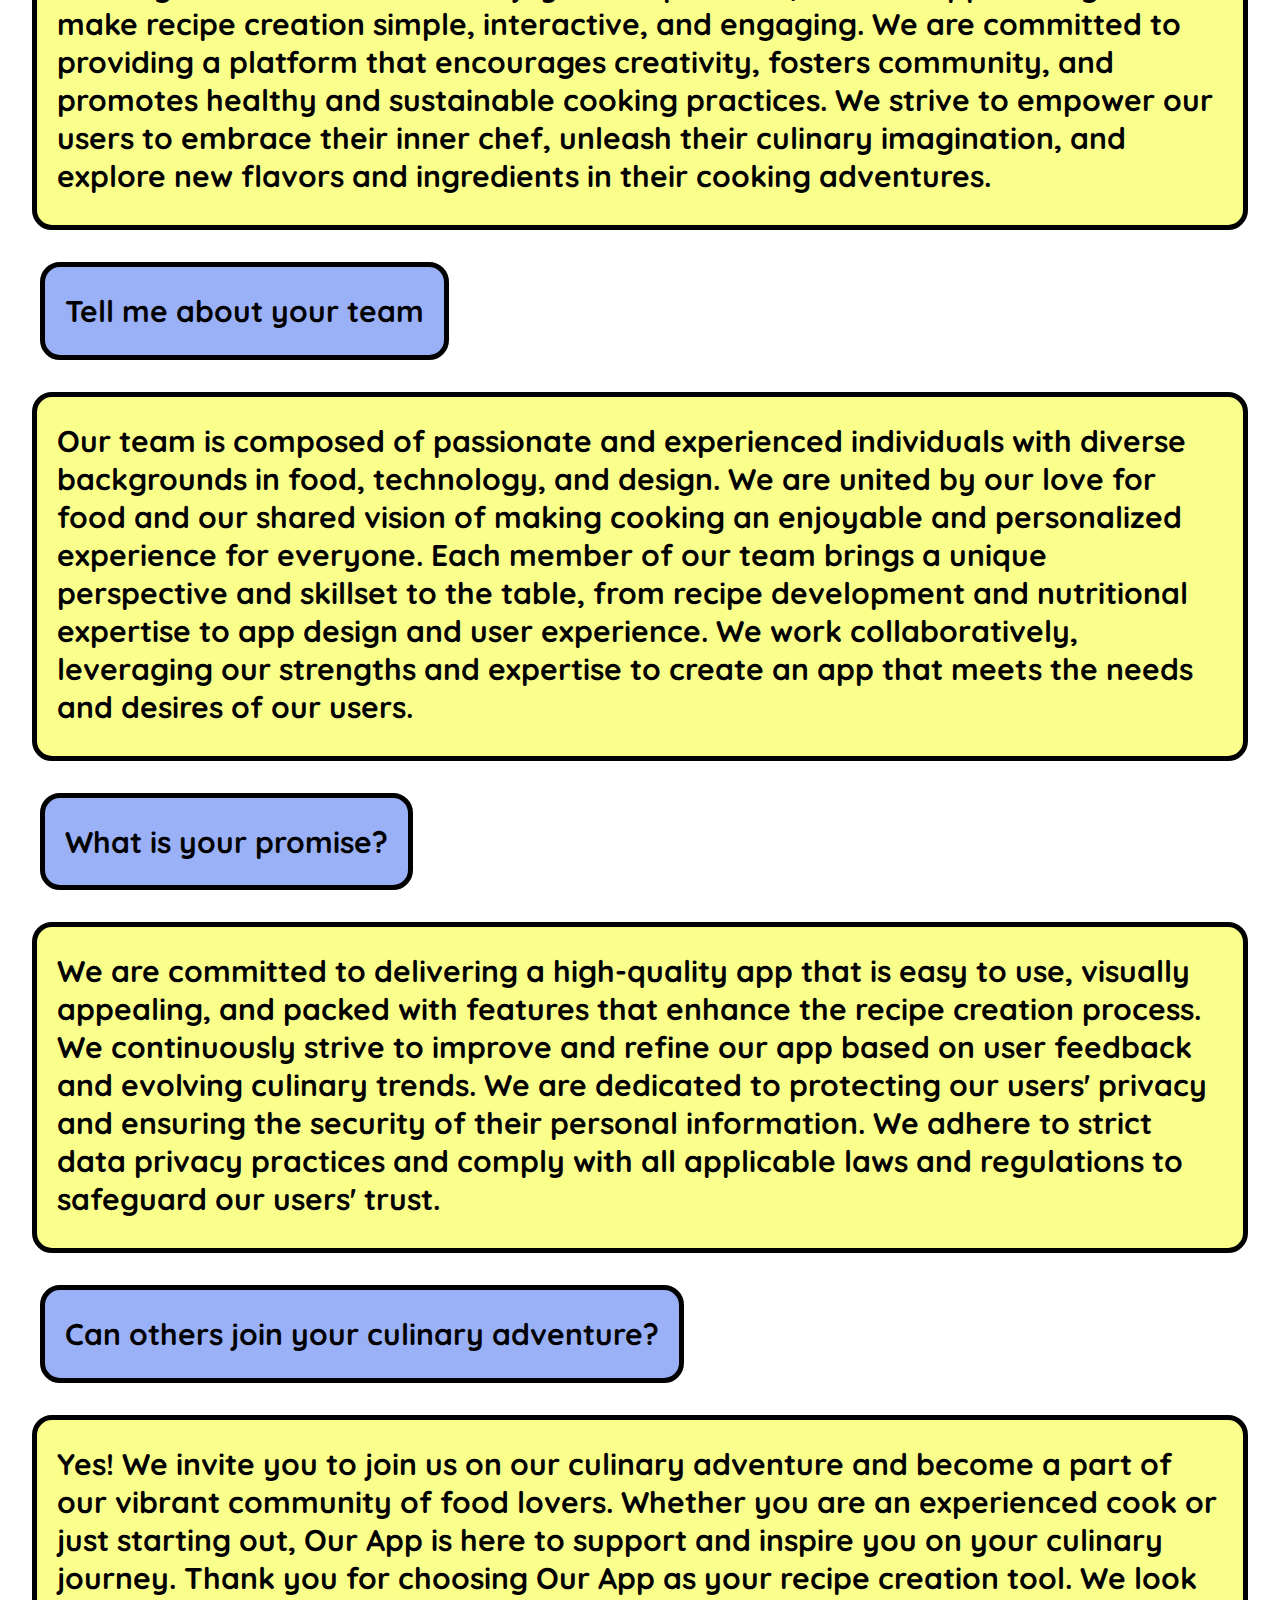
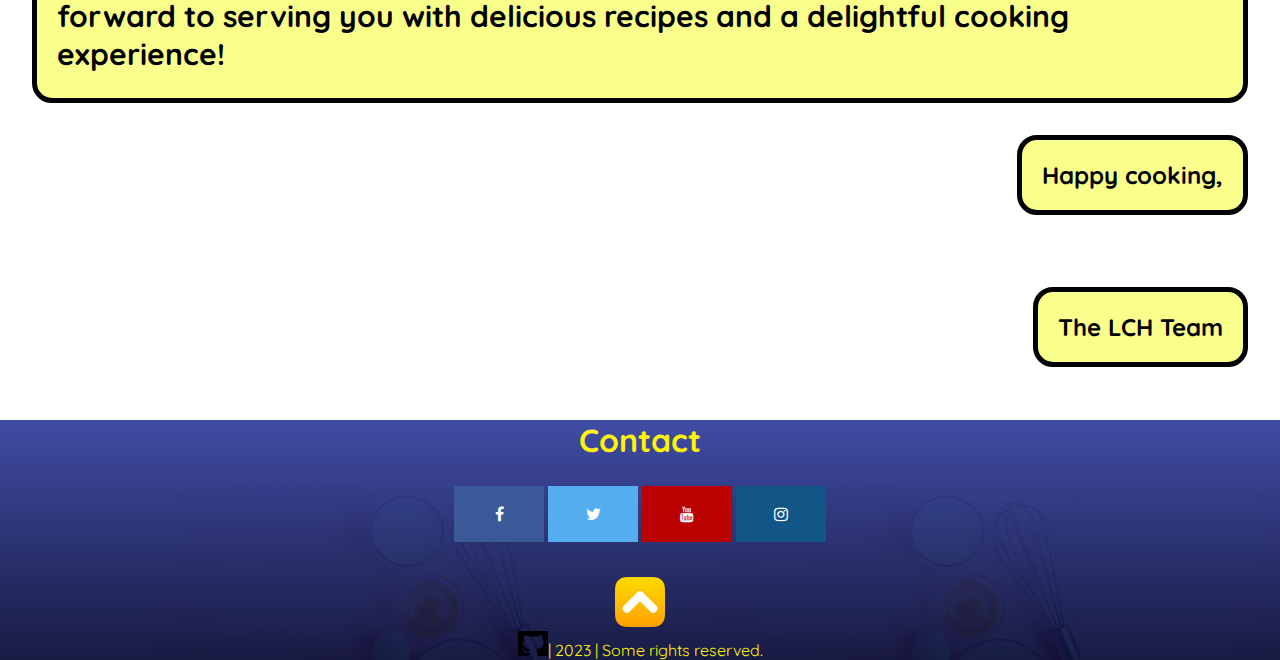
==== commit 4592b831: "adjustments and fixes" ====
--- a/about_index.html
+++ b/about_index.html
@@ -22,26 +22,31 @@
 
   <body>
 
-    <div class="topnav" id="myTopnav">
-      <a href="about_index.html">About Us</a>
-      <a href="index.html">Home</a>
-      <a href="javascript:void(0);" class="icon" onclick="navBar()">
-        <i class="fa fa-bars"></i>
-      </a>
-    </div>
+    <!--NAVBAR-->
+    <nav>
+      <div class="nav-container">
+        <div class="logo">
+          <b>About Us</b>
+        </div>
+        <div class="menu-icon">
+          <span></span>
+          <span></span>
+          <span></span>
+        </div>
+        <ul class="menu">
+          <li><a href="index.html">Home</a></li>
+          <li><a href="about_index.html">About Us</a></li>
+          <li><a href="recipes_index.html">Recipes</a></li>
+        </ul>
+      </div>
+    </nav>
 
-
-<!-- navbar script -->
-<script>
-  function navBar() {
-    var x = document.getElementById("myTopnav");
-    if (x.className === "topnav") {
-      x.className += " responsive";
-    } else {
-      x.className = "topnav";
-    }
-  }
-  </script>
+     <!--HEADER-->
+    <section class="for-header">
+        <div class="header">
+            <h1><span class="dif_font">About</span> Us</h1>
+        </div>
+    </section>
 
    
     <!-- MAIN BLOCK -->
@@ -135,21 +140,23 @@
       </div>
     </div>
 
-
-        
     <!-- FOOTER -->
 
-
     <div class="footer">
-
+  <footer id="contact">
+      <div class="intro"><h1>Contact</h1></div>
+      <div class="contact">
+        <a href="https://www.facebook.com/" class="fa fa-facebook"></a>
+        <a href="https://mobile.twitter.com/" class="fa fa-twitter"></a>
+        <a href="https://youtu.be/pon9YhVl-Ig" class="fa fa-youtube"></a>
+        <a href="https://www.instagram.com/chef_little_helper/" class="fa fa-instagram"></a>
+      </div>
+      <div>
         <a href="#" class="top"><center><img src="imgs/home.png"></center></a>
-        <div class="intro"><h1>Contact</h1></div>
-        <div class="contact">
-          <a href="https://www.facebook.com/" class="fa fa-facebook"></a>
-          <a href="https://mobile.twitter.com/" class="fa fa-twitter"></a>
-          <a href="https://youtu.be/pon9YhVl-Ig" class="fa fa-youtube"></a>
-          <a href="https://www.instagram.com/chef_little_helper/" class="fa fa-instagram"></a>
-        </div>
+      </div>
+      <a href="https://github.com/NLP-UG-2021-22/GoryleNaKwasie-Project"><center><img src="imgs/github.png" width="30" height="25" alt="Our little chef"></a>| 2023 | Some
+        rights reserved.</center>
+    </footer>
       </div>
 
 
--- a/about_style.css
+++ b/about_style.css
@@ -14,210 +14,100 @@
   
   
   /* NAVBAR */
-  
-  nav {
+
+.topnav {
+  overflow: hidden;
   background-color:rgba(48, 54, 163, 0.9);
   color: #fff700;
-  }
-  
-  
-  .nav-container {
-  display: flex;
-  justify-content: space-between;
-  align-items: center;
-  max-width: 1200px;
   margin: 0 auto;
   padding: 20px;
-  }
-  
-  .logo {
-    font-size: 28px;
-  }
-  
-  .logo a {
-  font-size: 24px;
+}
+
+.topnav a {
+  float: right;
+  display: inline;
+  font-size: 1.6em;
   font-weight: bold;
   text-decoration: none;
   color: #fff700;
-  }
-  
-  .menu-icon {
+  text-align: center;
+  padding: 14px 16px;
+  text-decoration: none;
+  font-size: 25px;
+
+}
+
+.topnav a:hover {
+  background-color: #9ab0f7;
+  color: #fff700;
+  font-weight: bold;
+}
+
+.topnav a.active {
+  background-color: #04AA6D;
+  color: white;
+}
+
+.topnav .icon {
   display: none;
-  cursor: pointer;
-  }
-  
-  .menu-icon span {
+}
+
+@media screen and (max-width: 600px) {
+  .topnav a {display: none;}
+  .topnav a.icon {
+    float: center;
+    display: block;
+    text-align: center;
+  }
+}
+
+@media screen and (max-width: 600px) {
+  .topnav.responsive {position: static;}
+  .topnav.responsive .icon {
+    position: static;
+    right: 0;
+    top: 0;
+  }
+  .topnav.responsive a {
+    float: none;
+    display: block;
+    text-align: center;
+  }
+}
+
+
+
+@media screen and (max-width: 768px) {
+.nav-container {
+  flex-direction: column;
+  padding: 10px;
+}
+
+.menu-icon {
   display: block;
-  height: 2px;
-  width: 25px;
-  margin-bottom: 5px;
-  position: relative;
-  background-color: #fff700;
-  transition: transform 0.2s ease-out;
-  }
-  
-  .menu-icon span:last-child {
-  margin-bottom: 0;
-  }
-  
-  .menu-icon.open span:nth-child(1) {
-  transform: rotate(45deg) translate(5px, 5px);
-  }
-  
-  .menu-icon.open span:nth-child(2) {
-  opacity: 0;
-  }
-  
-  .menu-icon.open span:nth-child(3) {
-  transform: rotate(-45deg) translate(5px, -5px);
-  }
-  
-  .menu {
+}
+
+.menu {
+  display: none;
+  flex-direction: column;
+  width: 100%;
+  margin-top: 10px;
+  background-color: #F2B705;
+  padding: 10px;
+}
+
+.menu li {
+  margin: 10px 0;
+}
+
+.menu li:first-child {
+  margin-top: 0;
+}
+
+.menu-icon.open + .menu {
   display: flex;
-  list-style: none;
-  margin: 0;
-  padding: 0;
-  justify-content: flex-end;
-  }
-  
-  .menu li {
-  margin: 0 10px;
-  }
-  
-  .menu li a {
-  text-decoration: none;
-  color: #fff700;
-  font-size: 18px;
-  }
-  
-  @media screen and (max-width: 768px) {
-  .nav-container {
-    flex-direction: column;
-    padding: 10px;
-  }
-  
-  .menu-icon {
-    display: block;
-  }
-  
-  .menu {
-    display: none;
-    flex-direction: column;
-    width: 100%;
-    margin-top: 10px;
-    background-color: #F2B705;
-    padding: 10px;
-  }
-  
-  .menu li {
-    margin: 10px 0;
-  }
-  
-  .menu li:first-child {
-    margin-top: 0;
-  }
-  
-  .menu-icon.open + .menu {
-    display: flex;
-  }
-  
-  
-  /* Back to top icon */
-  
-  .back-to-top {
-    position: fixed;
-    right: 2rem;
-    bottom: 2rem;
-  }
-  }
-  
-  
-  /* nav {
-    background-color: rgba(48, 54, 163, 0.9);
-    height: 80px;
-    width: 100%;
-  }
-  
-  .navbar {
-    display: flex;
-    justify-content: space-between;
-    align-items: center;
-  }
-  
-  .navbar-links ul {
-    margin: 0;
-    padding: 0;
-    display: flex;
-  }
-  
-  .navbar-links li {
-    list-style: none;
-    font-size: 19px;
-  }
-  
-  .navbar-links li a{
-    text-decoration: none;
-    color:black;
-    padding: 1rem;
-    display: block;
-  }
-  
-  .navbar-links li:hover {
-    background-color: rgb(87, 77, 99);
-    ;
-  }
-  
-  .toggle-button {
-    position: absolute;
-    top: 75rem;
-    right: 1rem;
-    display: none;
-    flex-direction: column;
-    justify-content: space-between;
-    width: 30px;
-    height: 21px;
-  }
-  
-  .toggle-button .bar {
-    height: 3px;
-    width: 100%;
-    background-color: white;
-    border-radius: 10px;
-  }
-  
-  @media (max-width: 400px) {
-    .toggle-button {
-        display: flex;
-    }
-  
-    .navbar-links {
-        display: none;
-        width: 100%;
-    }
-  
-    .navbar {
-        flex-direction: column;
-        align-items: flex-start;
-    }
-  
-    .navbar-links ul {
-        width: 100%;
-        flex-direction: column;;
-    }
-  
-    .navbar-links li {
-        text-align: center;
-    }
-  
-    .navbar-links li a {
-        padding: .5rem 1rem;
-    }
-    
-    .navbar-links.active {
-        display: flex;
-  
-    }
-  } 
+}
+}
   
   /* NAVBAR END */
   
@@ -629,4 +519,4 @@
         background-image: linear-gradient(rgba(45, 62, 159, 0.9),rgba(0,8,51,0.9)),url(imgs/background_about.jpg);
         overflow-wrap: break-word;
       }
-  }+  }
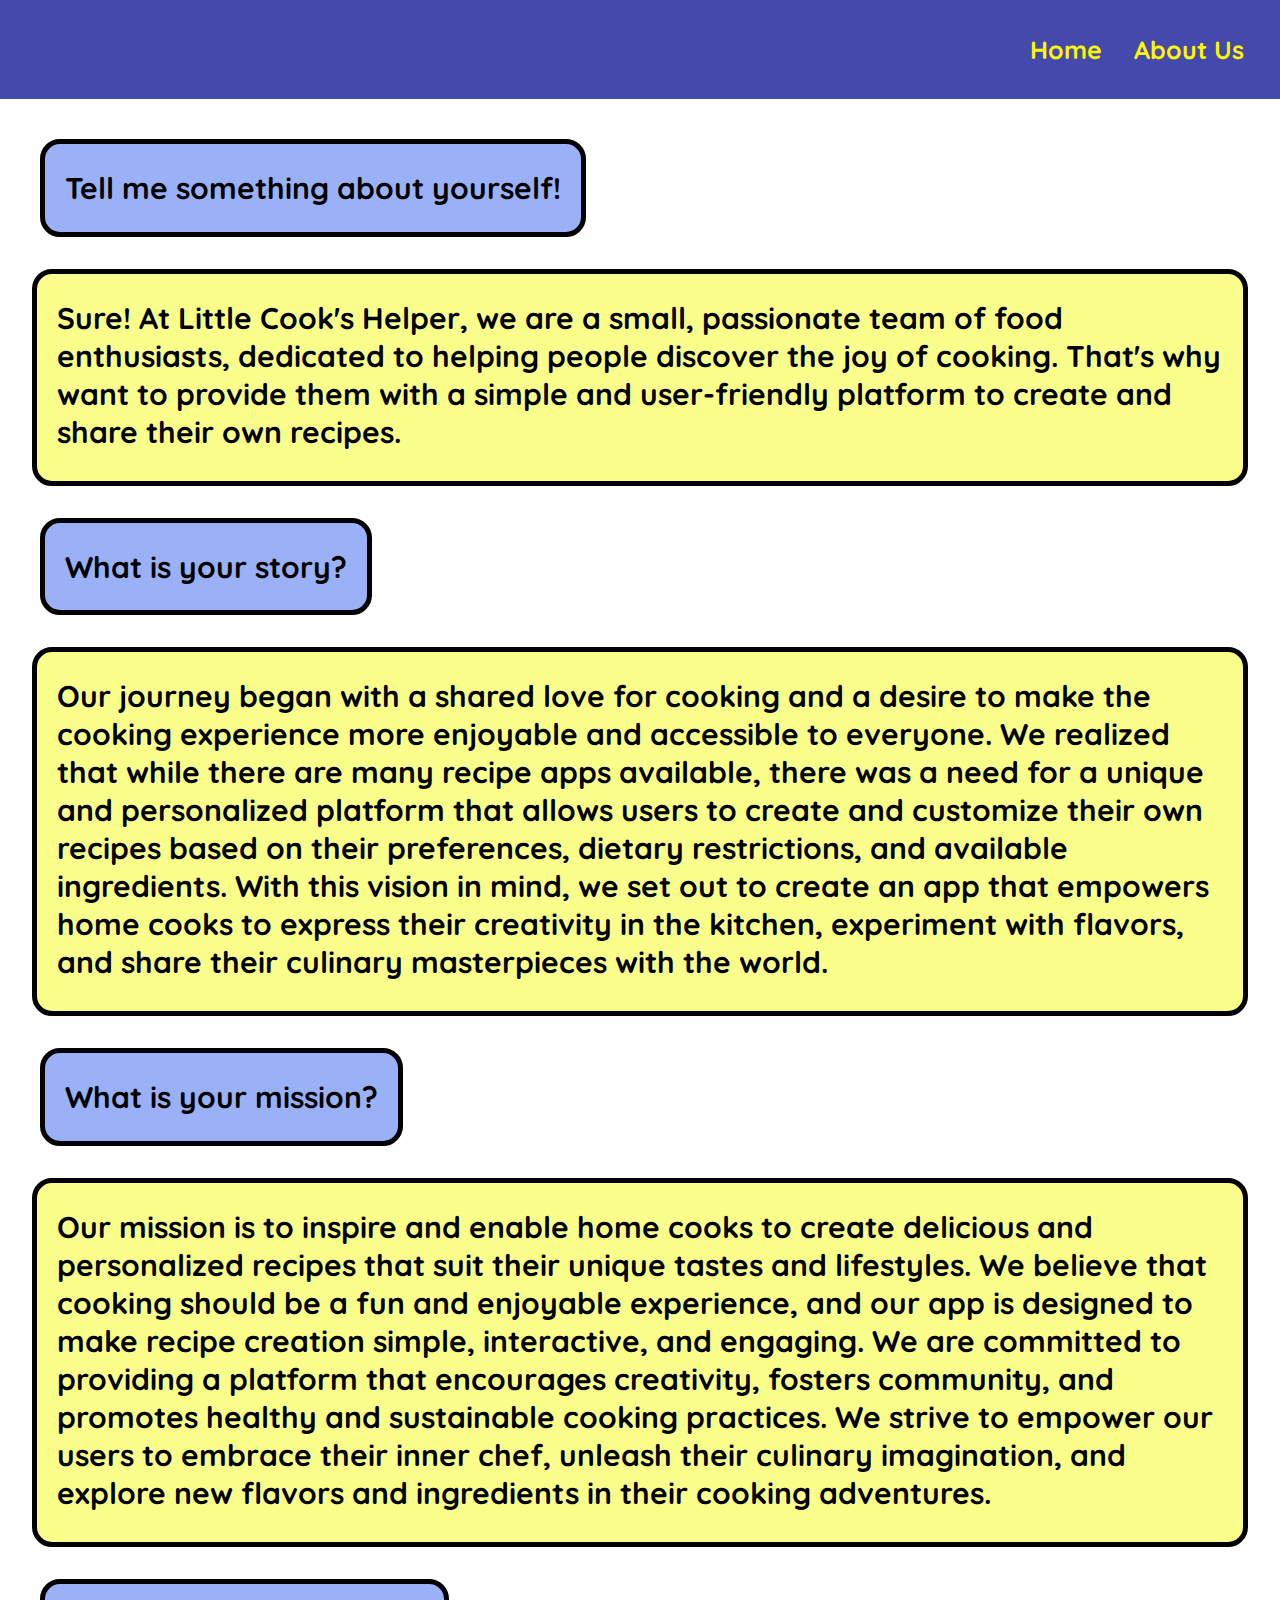
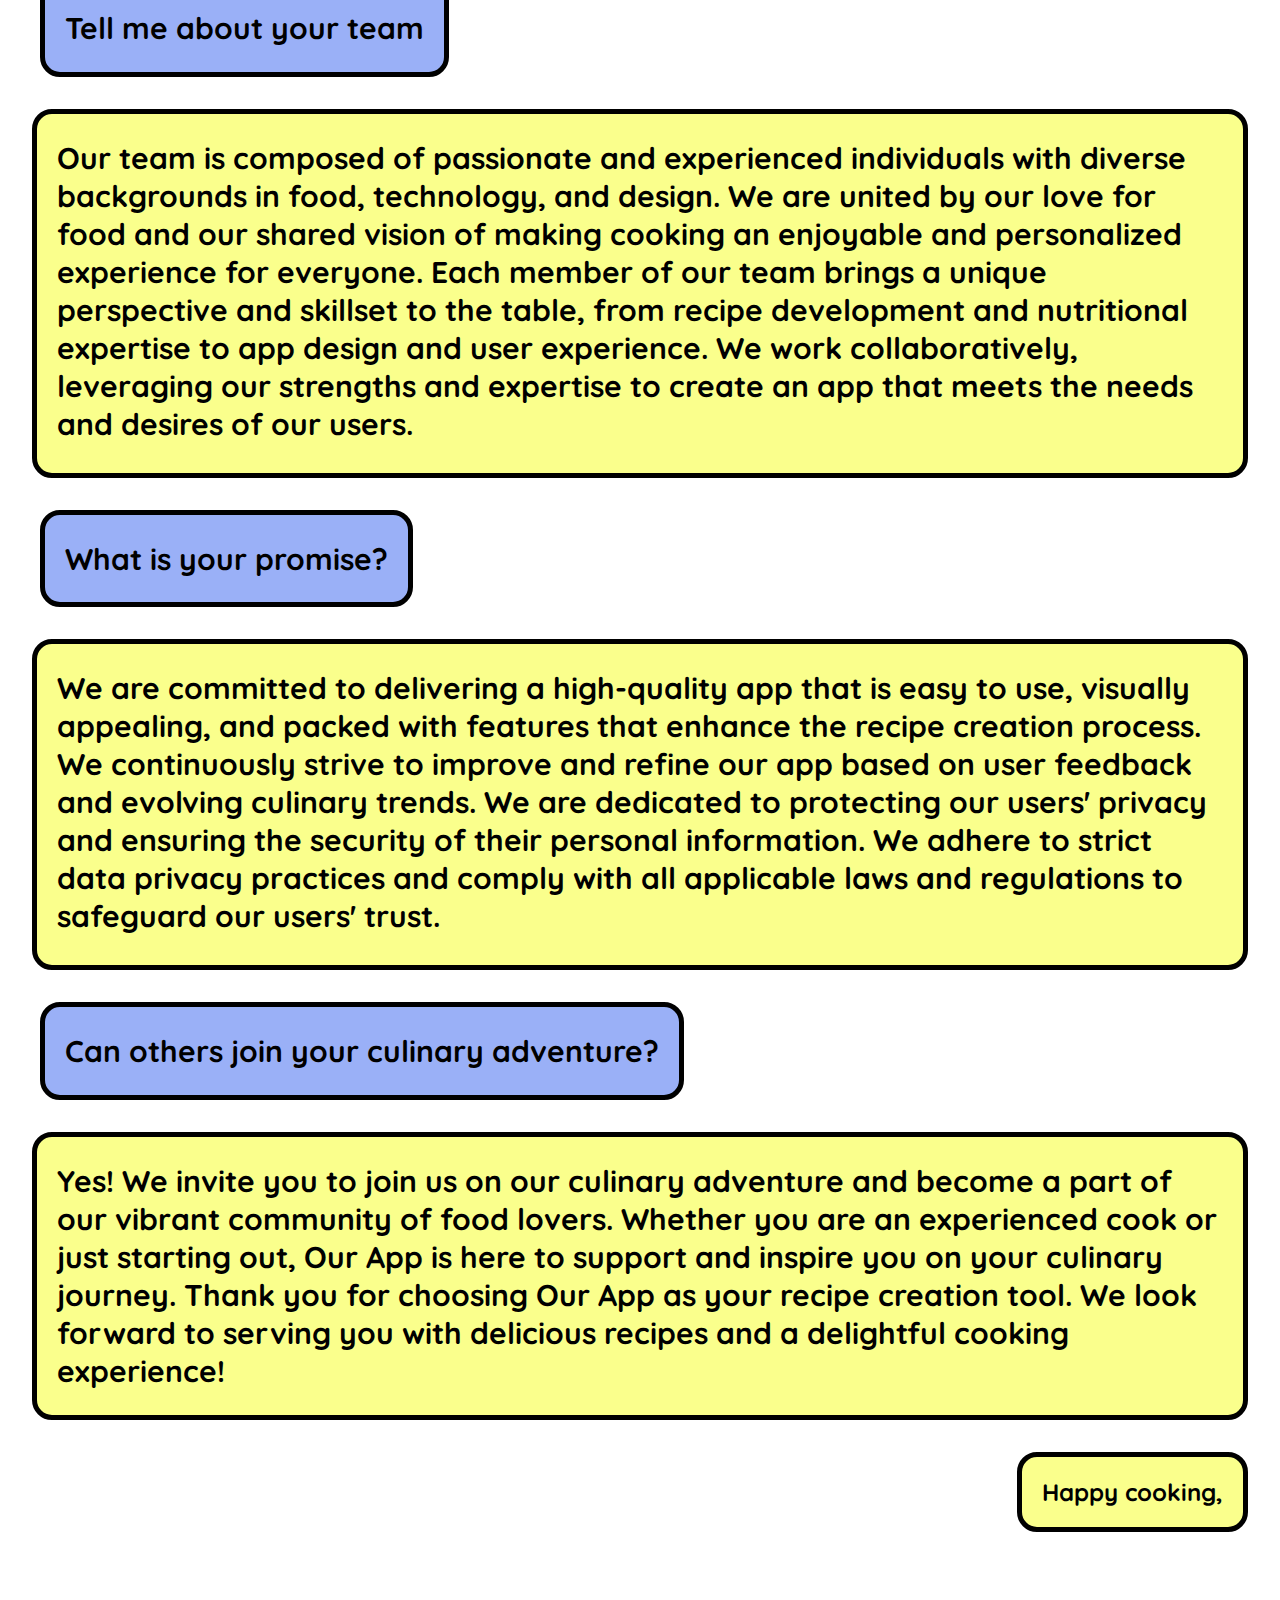
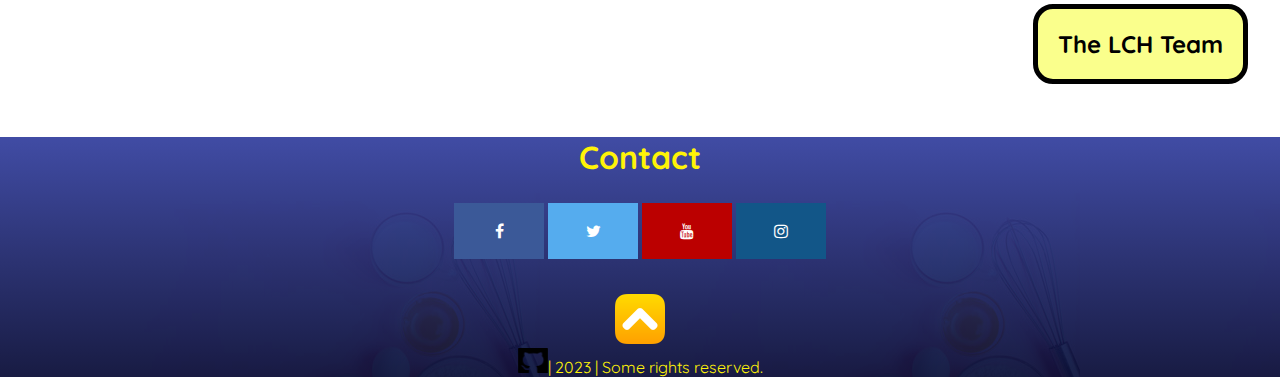
==== commit 98f0eb75: "Merge branch 'main' into adjustments-fixes" ====
--- a/about_index.html
+++ b/about_index.html
@@ -22,31 +22,26 @@
 
   <body>
 
-    <!--NAVBAR-->
-    <nav>
-      <div class="nav-container">
-        <div class="logo">
-          <b>About Us</b>
-        </div>
-        <div class="menu-icon">
-          <span></span>
-          <span></span>
-          <span></span>
-        </div>
-        <ul class="menu">
-          <li><a href="index.html">Home</a></li>
-          <li><a href="about_index.html">About Us</a></li>
-          <li><a href="recipes_index.html">Recipes</a></li>
-        </ul>
-      </div>
-    </nav>
+    <div class="topnav" id="myTopnav">
+      <a href="about_index.html">About Us</a>
+      <a href="index.html">Home</a>
+      <a href="javascript:void(0);" class="icon" onclick="navBar()">
+        <i class="fa fa-bars"></i>
+      </a>
+    </div>
 
-     <!--HEADER-->
-    <section class="for-header">
-        <div class="header">
-            <h1><span class="dif_font">About</span> Us</h1>
-        </div>
-    </section>
+
+<!-- navbar script -->
+<script>
+  function navBar() {
+    var x = document.getElementById("myTopnav");
+    if (x.className === "topnav") {
+      x.className += " responsive";
+    } else {
+      x.className = "topnav";
+    }
+  }
+  </script>
 
    
     <!-- MAIN BLOCK -->
@@ -140,6 +135,7 @@
       </div>
     </div>
 
+
     <!-- FOOTER -->
 
     <div class="footer">
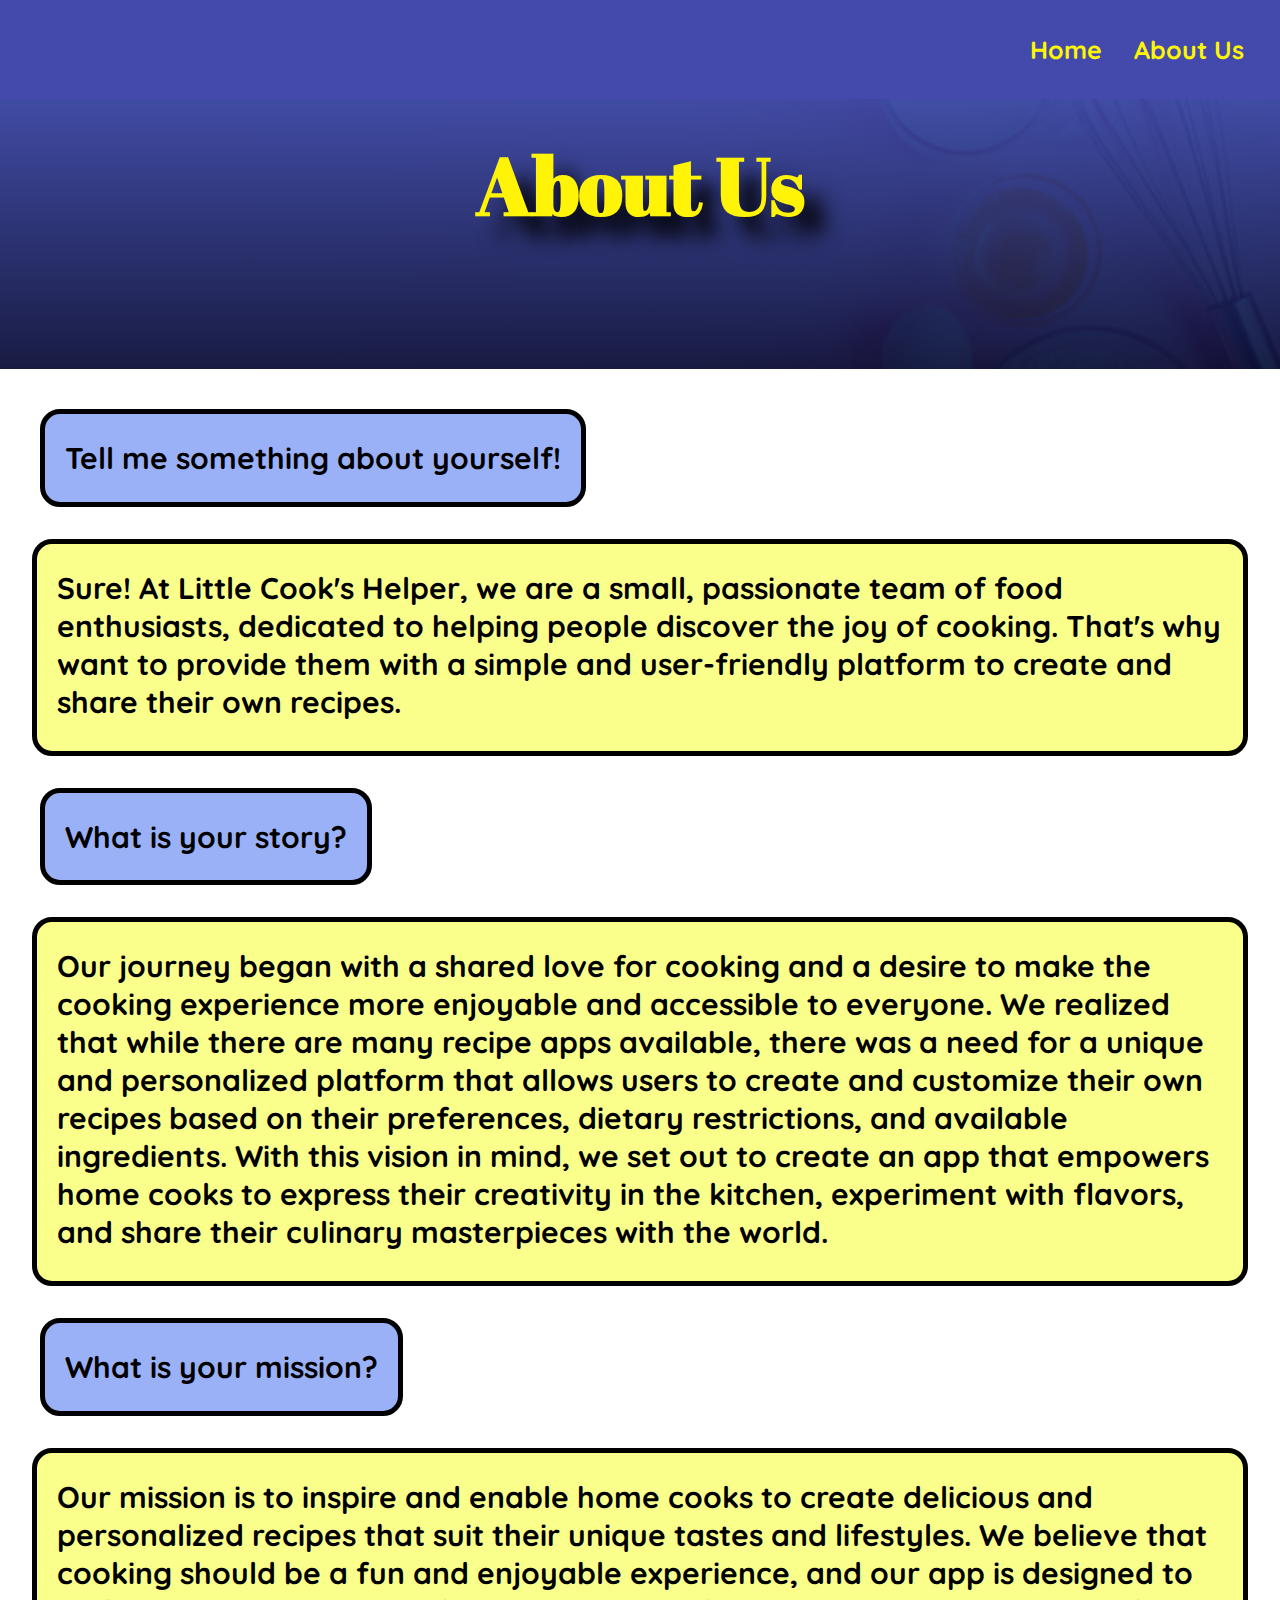
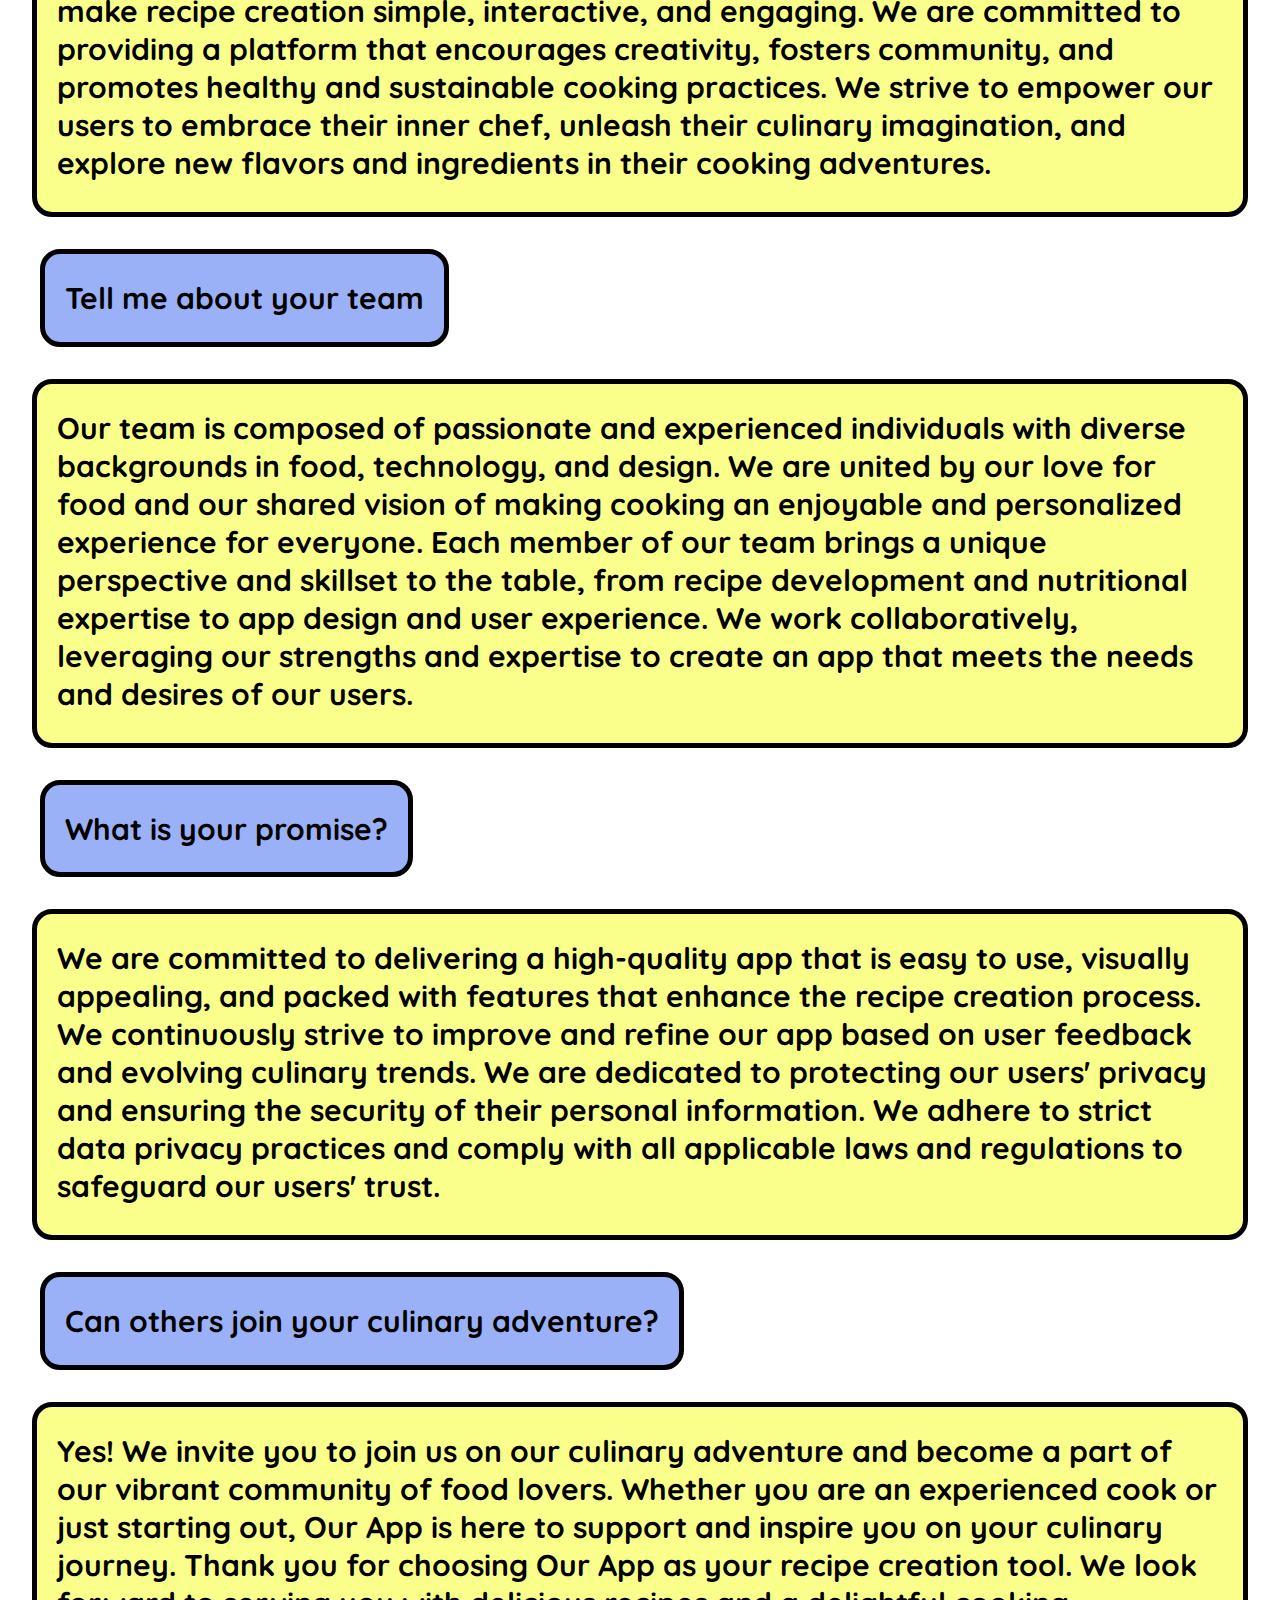
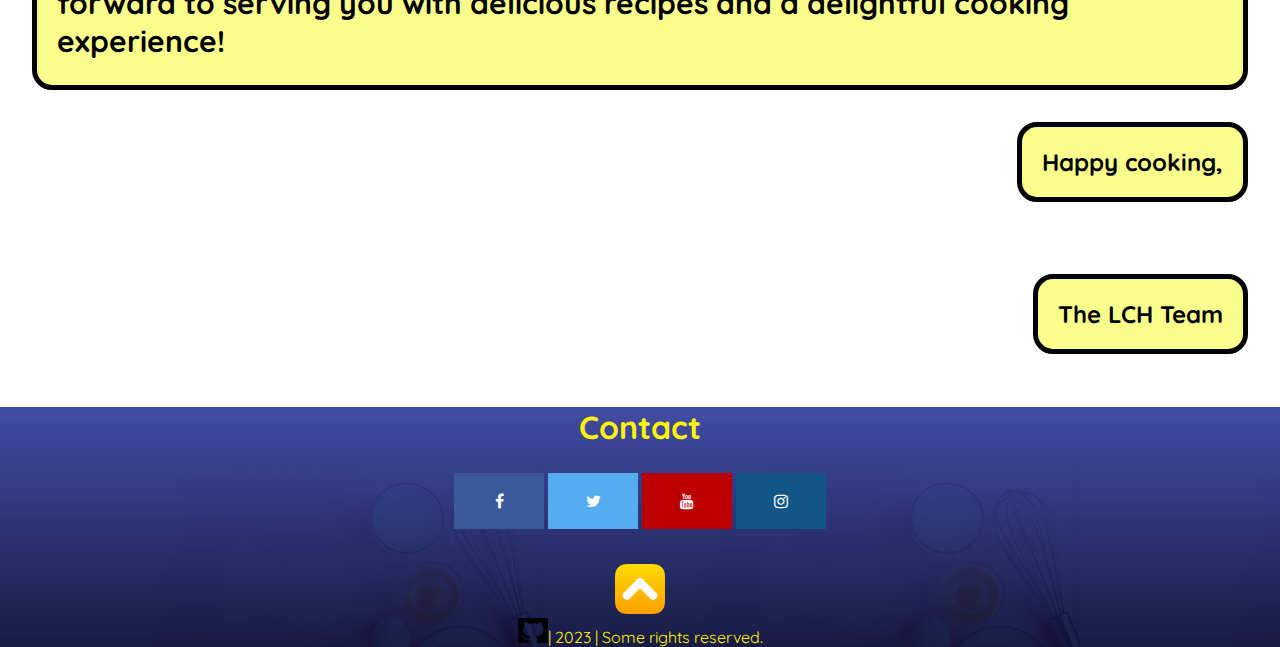
==== commit 44a06d97: "Update about_index.html" ====
--- a/about_index.html
+++ b/about_index.html
@@ -42,6 +42,13 @@
     }
   }
   </script>
+    
+        <!--HEADER-->
+    <section class="for-header">
+        <div class="header">
+            <h1><span class="dif_font">About</span> Us</h1>
+        </div>
+    </section>
 
    
     <!-- MAIN BLOCK -->
